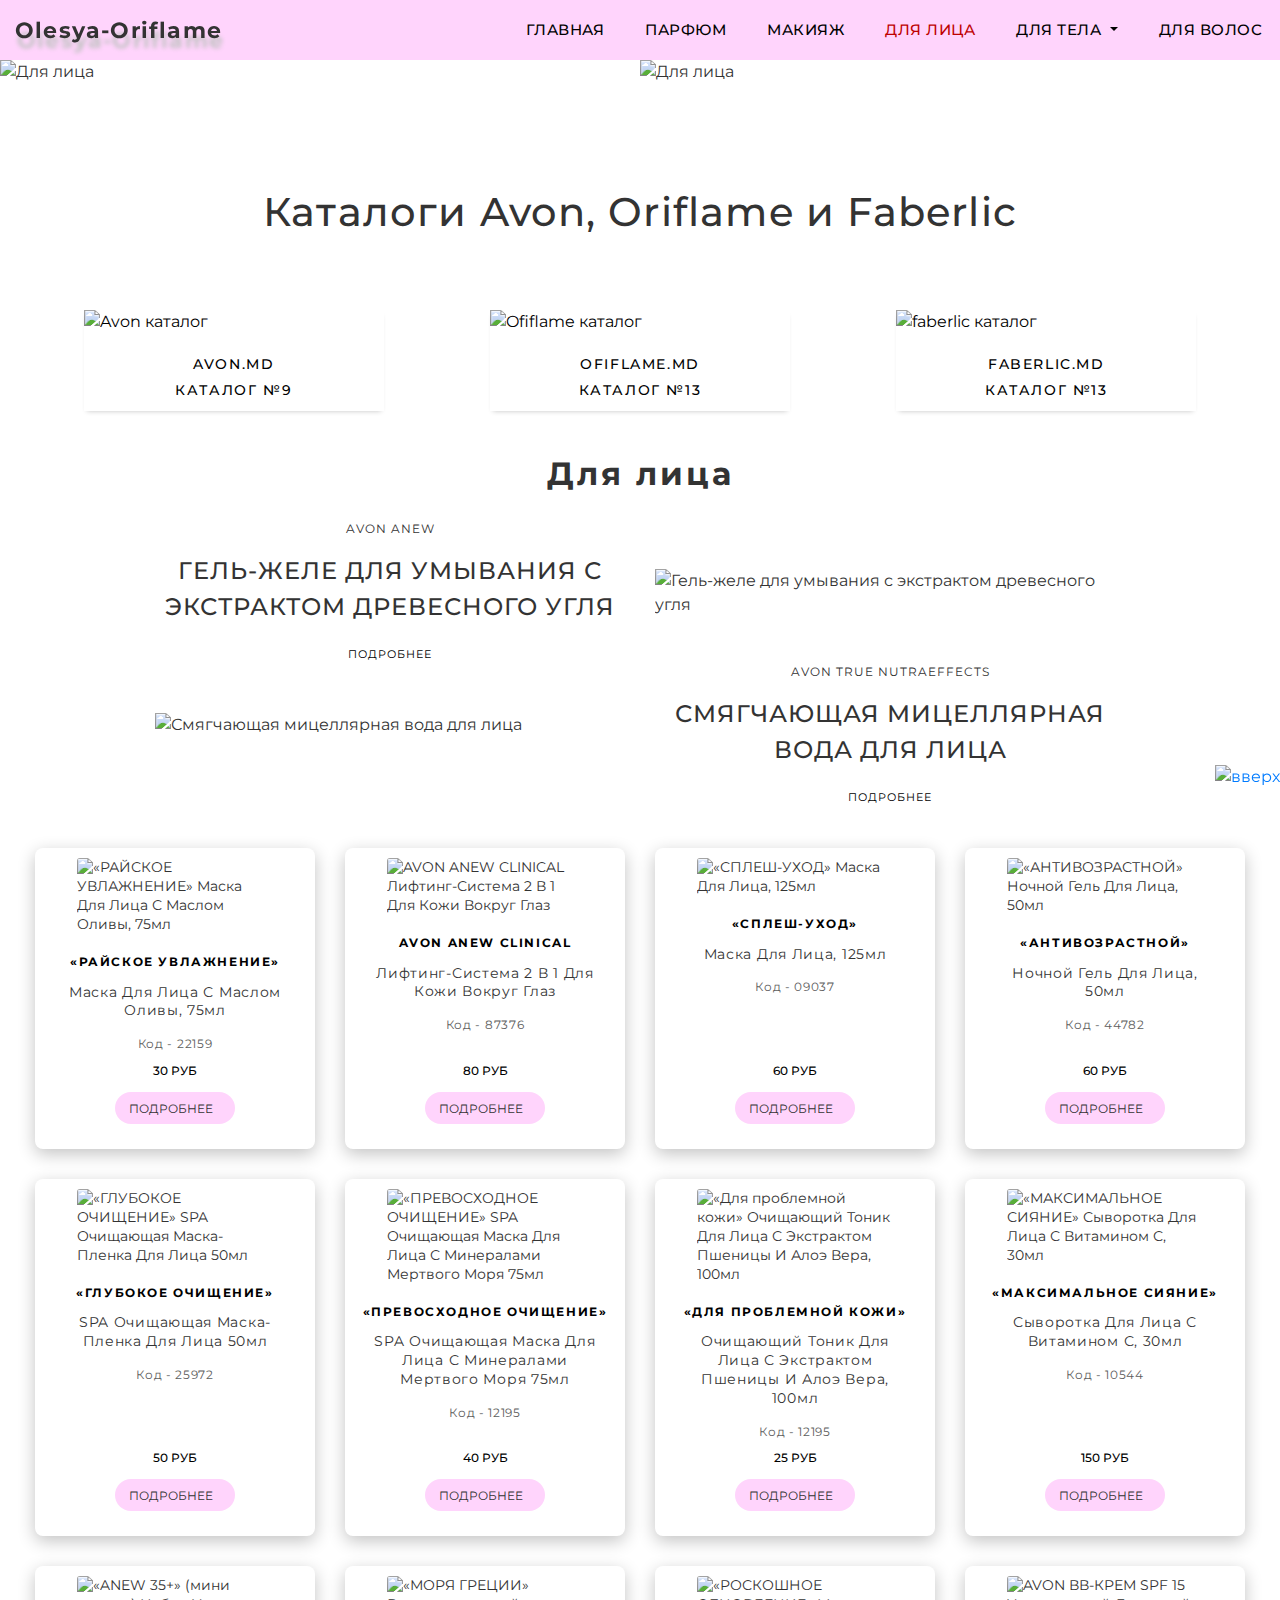
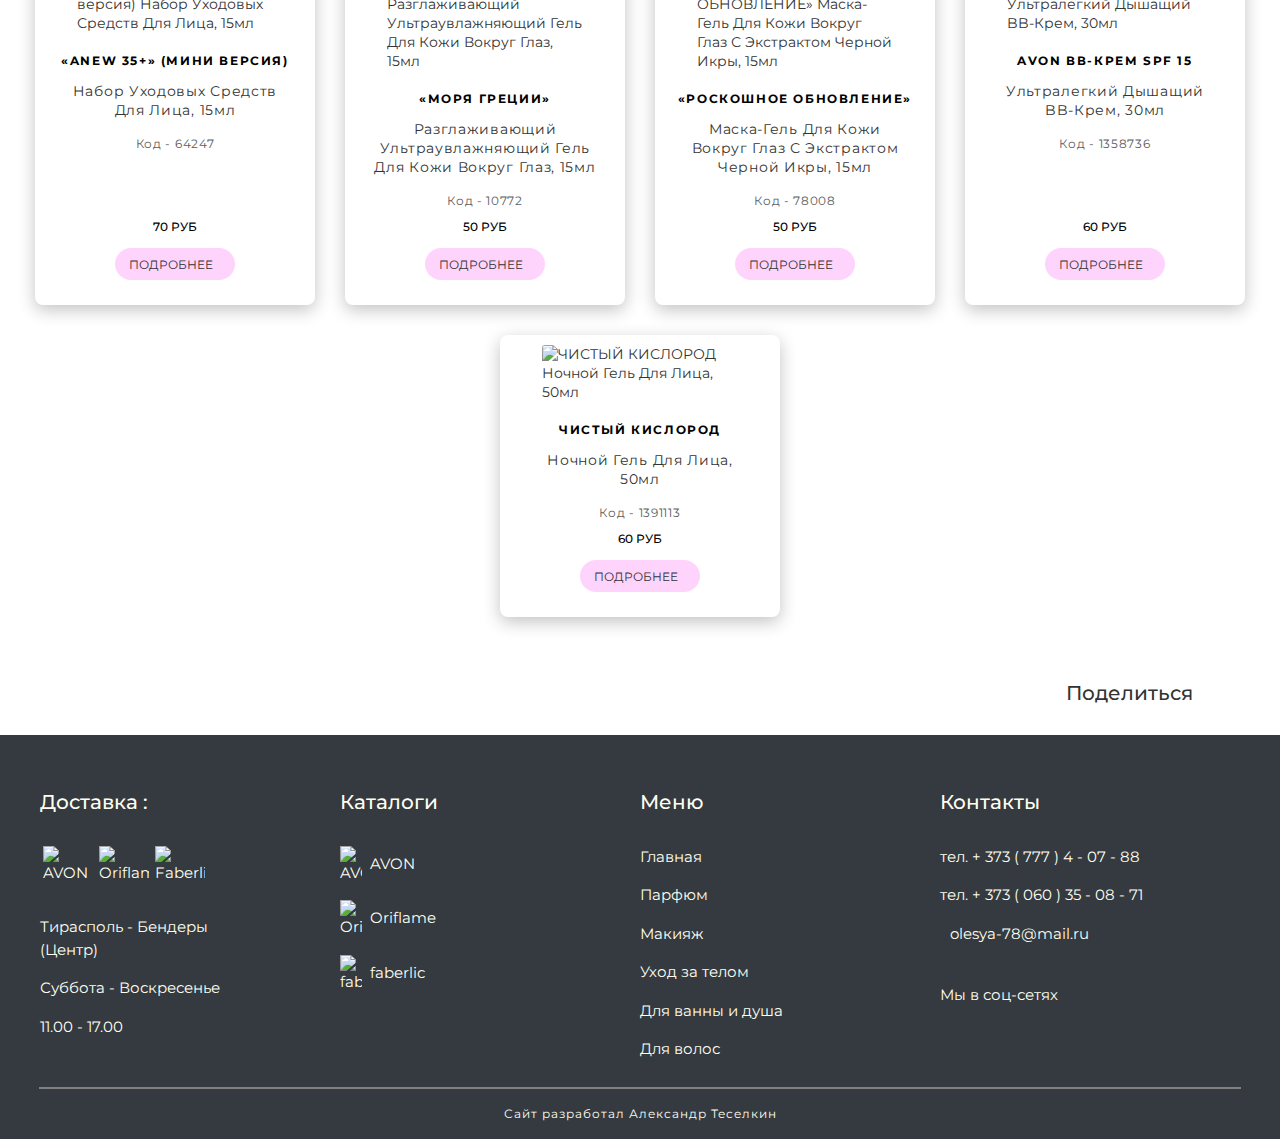
==== face.html @ 44f76546 "Add files via upload" ====
<!doctype html>
<html lang="ru">

<head>
   <!-- Required meta tags -->
   <meta charset="utf-8">
   <title>Уход за лицом от Oriflame и AVON</title>
   <meta name="viewport" content="width=device-width, initial-scale=1, shrink-to-fit=no">
   <meta name="description" content="Косметика для лица Oriflame, AVON, 100% оригинальная продукция, большой выбор и лучшие цены. Заказывайте прямо сейчас по телефону 777 4-07-88. Бесплатная Доставка по Тирасполю и Бендерам.">
   <meta name="keywords" content=".">
   <!-- open graf -->
   <meta property="og:site_name" content="www.olesya-oriflame.ru">
   <meta property="og:title" content="Уход за лицом от Oriflame и AVON">
   <meta property="og:description " content="Косметика для лица Oriflame, AVON, 100% оригинальная продукция, большой выбор и лучшие цены. Заказать по телефону 777 4-07-88. Бесплатная Доставка по Тирасполю и Бендерам.">
   <meta property="og:image" content="./img/face/image.webp">
   <meta name="robots" content="index, follow">
   <!-- open graf /-->
   <!-- Bootstrap CSS -->
   <link rel="stylesheet" href="https://stackpath.bootstrapcdn.com/bootstrap/4.3.1/css/bootstrap.min.css" integrity="sha384-ggOyR0iXCbMQv3Xipma34MD+dH/1fQ784/j6cY/iJTQUOhcWr7x9JvoRxT2MZw1T" crossorigin="anonymous">
   <!-- Bootstrap CSS / -->
   <!-- Шрифты -->
   <link rel="preconnect" href="https://fonts.googleapis.com">
   <link rel="preconnect" href="https://fonts.gstatic.com" crossorigin>
   <link href="https://fonts.googleapis.com/css2?family=Montserrat:wght@400;500;700&display=swap" rel="stylesheet">
   <!-- Шрифты /-->
   <script src="https://kit.fontawesome.com/609e45ea45.js" crossorigin="anonymous"></script>
   <!-- поделится -->
   <script src="https://yastatic.net/es5-shims/0.0.2/es5-shims.min.js"></script>
   <script src="https://yastatic.net/share2/share.js"></script>
   <!--  -->

   <link rel="shortcut icon" href="./img/logo/ico-4.svg">
   <link rel="stylesheet" href="./css/style.css">
</head>

<body>



   <header class="header">
      <div class="container">
         <div class="header__block">
            
            <div class="header__block-item">
               <div class="nav-logo">
                  <a href="./index.html">Olesya-Oriflame</a>
               </div>
            </div>

            <div class="header__block-item">
               <ul class="navbar-navss">
                  <li class="nav-item ">
                     <a href="index.html" class="nav-link">ГЛАВНАЯ</a>
                  </li>
                  <li class="nav-item">
                     <a href="perfume.html" class="nav-link">ПАРФЮМ</a>
                  </li>
                  <li class="nav-item">
                     <a href="makeup.html" class="nav-link">МАКИЯЖ</a>
                  </li>
                  <li class="nav-item">
                     <a href="face.html" class="nav-link nav-link-active">ДЛЯ ЛИЦА</a>
                  </li>
      
                  <li class="nav-item dropdown">
                     <a class="nav-link dropdown-toggle" href="#" id="navbarDropdownMenuLink" data-toggle="dropdown" aria-haspopup="true" aria-expanded="false">
                        ДЛЯ ТЕЛА
                     </a>
                     <div class="dropdown-menu" aria-labelledby="navbarDropdownMenuLink">
                       <a class="dropdown-item" href="fore_body.html">Уход за телом</a>
                       <a class="dropdown-item" href="wash.html">Для ванны и душа</a> 
                       <a class="dropdown-item" href="sundry.html">Разное</a>
                     </div>
                  </li>
      
                  <li class="nav-item">
                     <a href="per.html" class="nav-link">ДЛЯ ВОЛОС</a>
                  </li>

                  <li class="nav-item nav-item--tel">
                     <a href="tel:77740788" class="nav-link">тел. + 373 777 407 88</a>
                  </li>
      
               </ul>
            </div>

            <div class="burger-wrap">
               <div class="header__burger-text">меню</div>
               <span class="burger"></span>
            </div>
            
         </div>
      </div>
   </header>

   <div class="top-image-bg">
      <img class="img-face" src="./img/face/Imag-1.webp" alt="Для лица">
      <img class="img-facetoo" src="./img/face/image.webp" alt="Для лица">
   </div>

   <!-- ====================  КАТАЛОГИ  ==================== -->
   <h1 class="catalog-top" id="arrow_id">Каталоги <span> Avon, Oriflame и Faberlic </span></h1>
   <div class="container">
      <div class="catalogi-block">

         <div class=" catalogi-block__item">
            <a href="https://md.avon-brochure.com/c03_md_2022/campania/index.html#page/I" target="_blank" class="category" title="Смотреть каталог">
               <img src="./img/catalogi_images/avon-9.svg" class="img-fluid img-men" alt="Avon каталог">
               <h4 class="catalog__subtitle">Avon.md  <span>каталог №9 </span></h4>
            </a>
         </div>

         <div class="catalogi-block__item">
            <a href="https://md.oriflame.com/ru/products/digital-catalogue-current?PageNumber=1" target="_blank" class="category" title="Смотреть каталог">
               <img src="./img/catalogi_images/oriflame-13.webp" class="img-fluid img-men" alt="Ofiflame каталог">
               <h4 class="catalog__subtitle">Ofiflame.md <span>каталог №13</span> </h4>
            </a>
         </div>

         <div class="catalogi-block__item">
            <a href="https://faberlic.md/catalog" target="_blank" class="category" title="Смотреть каталог">
               <img src="./img/catalogi_images/faberlic-13.webp" class="img-fluid img-men" alt="faberlic каталог">
               <h4 class="catalog__subtitle">Faberlic.md <span>каталог №13</span> </h4>
            </a>
         </div>

      </div>
   </div>
   <!-- ====================  КАТАЛОГИ КОНЕЦ /==================== -->

   <!--========================-СТРЕЛОЧКА -=============================-->
   <div class="top-arrow">
      <a href="#arrow_id">
         <img src="./img/arrou-v.png" alt="вверх">
      </a>
   </div>
   <!--========================-СТРЕЛОЧКА КОНЕЦ-=============================-->

   <h2 class="centertt">Для лица</h2>

            <!--================== ФОН ПОСЛЕ КАТАЛОГОВ ================-->

            <div class="container container-1000">
               <div class="row">
                  <div class="col-12 col-md-6 mx-auto my-auto text-center">
                      <h4 class="subtitle">Avon ANEW</h4>
                      <h3 class="parfum-title">Гель-желе для умывания с экстрактом древесного угля</h3>
                      <a href="./face_gel_07467.html" class="parfum-link">Подробнее</a>
                  </div>
                  <div class="col-12 col-md-6 mx-auto my-5">
                    <img src="./img/face/07467.webp" class="img-fluid" alt="Гель-желе для умывания с экстрактом древесного угля">
                  </div>
               </div>

              <div class="row revers-sm">
                  <div class="col-12 col-md-6 mx-auto my-5">
                    <img src="./img/face/1314558.webp" class="img-fluid" alt="Смягчающая мицеллярная вода для лица">
                  </div>
                  <div class="col-12 col-md-6 mx-auto my-auto text-center">
                      <h4 class="subtitle">Avon True Nutraeffects</h4>
                      <h3 class="parfum-title">Смягчающая мицеллярная вода для лица</h3>
                      <a href="./face_voda_micelarnaya_1314558.html" class="parfum-link">Подробнее</a>
                  </div>
               </div>
   
            </div>

      <!--====================== КОНЕЦ ФОН ПОСЛЕ КАТАЛОГОВ / ===========================-->

   <div class="container">
      <div class="row">

         <div class="card-deck center">



         </div>
         <br> 
         <!-- КОНЕЦ КАРТОЧЕК  -->

      </div>
   </div>

      <!-- =========================== под заказ ============================= -->
   <!-- =========================== под заказ ============================= -->
   <!-- =========================== под заказ ============================= -->

   <!-- <h2 class="zakazat">Под заказ</h2>
   <div class="container container__zakazat">
      <div class="row">
         <div class="card-deck center">




         </div>
      </div>
   </div>  -->

      <!-- =========== поделиться ========== -->

      <div class="podelis">
         <h5>Поделиться</h5>
   
         <div class="ya-share2" data-services="vkontakte,facebook,odnoklassniki,viber,whatsapp,skype,telegram"></div>
      </div>


      <!-- ===================================== ЯНДЕКС МЕТРИКА ========================================== -->

         <!-- Yandex.Metrika counter -->
         <script >
            (function(m,e,t,r,i,k,a){m[i]=m[i]||function(){(m[i].a=m[i].a||[]).push(arguments)};
            m[i].l=1*new Date();k=e.createElement(t),a=e.getElementsByTagName(t)[0],k.async=1,k.src=r,a.parentNode.insertBefore(k,a)})
            (window, document, "script", "https://mc.yandex.ru/metrika/tag.js", "ym");
      
            ym(65921050, "init", {
               clickmap:true,
               trackLinks:true,
               accurateTrackBounce:true,
               webvisor:true
            });
         </script>
         <noscript><div><img src="https://mc.yandex.ru/watch/65921050" style="position:absolute; left:-9999px;" alt="" /></div></noscript>
         <!-- /Yandex.Metrika counter -->

<!-- ================================================================== footer ================================================= -->

<div class="container-fluid bg-dark text-center footer">
   <div class="row footer-rows">

      <div class="col-sm footer-box">
         <h5>Доставка :</h5>
         <div class="footer-img" >
            <img src="./img/img_fon/avon_s.png" alt="AVON">
            <img src="./img/img_fon/orillame_footer_2.png" alt="Oriflame">
            <img src="./img/img_fon/Faberlic.png" alt="Faberlic">
         </div>
         <p> Тирасполь - Бендеры <br>(Центр)</p>
         <p>Суббота - Воскресенье</p>
         <p> 11.00 - 17.00</p>
      </div>

      <div class="col-sm footer-box">
         <h5>Каталоги</h5>
         <p><a href="https://md.avon-brochure.com/c03_md_2022/campania/index.html#page/I" target="_blank" title="Смотреть каталог"><img src="./img/img_fon/avon_s.png" alt="AVON">AVON</a></p>
         <p><a href="https://md.oriflame.com/ru/products/digital-catalogue-current?PageNumber=1" target="_blank" title="Смотреть каталог"><img src="./img/img_fon/orillame_footer_2.png" alt="Oriflame">Oriflame</a></p>
         <p><a href="https://faberlic.md/catalog" target="_blank" title="Смотреть каталог"><img src="./img/img_fon/Faberlic.png" alt="faberlic">faberlic</a></p>
      </div>

      <div class="col-sm footer-box">
         <h5>Меню</h5>
            <p class="footer-item">
               <a href="index.html" class="footer-link">Главная</a>
            </p>
            <p class="footer-item">
               <a href="perfume.html" class="footer-link">Парфюм</a>
            </p>
            <p class="footer-item">
               <a href="makeup.html" class="footer-link">Макияж</a>
            </p>
            <p class="footer-item">
               <a href="fore_body.html" class="footer-link">Уход за телом</a>
            </p>
            <p class="footer-item">
               <a href="wash.html" class="footer-link">Для ванны и душа</a>
            </p>
            <p class="footer-item">
               <a href="per.html" class="footer-link">Для волос</a>
            </p>
      </div>

      <div class="col-sm footer-box">
         <h5>Контакты</h5>
         <p><a href="tel:77740788">тел. + 373 ( 777 ) 4 - 07 - 88</a></p>
         <p><a href="tel:60350871">тел. + 373 ( 060 ) 35 - 08 - 71</a></p>
         <p><a href="https://mailto:olesya-78@mail.ru" target="_blank"><i class="far fa-envelope"></i>olesya-78@mail.ru</a></p>
         <br>
         <p>Мы в соц-сетях</p>
         <p class="footer-mesedger">
            <a href="https://www.facebook.com/profile.php?id=100002315192126" target="_blank"><i class="fab fa-facebook-f"></i></a>
            <a href="https://vk.com/olesea78" target="_blank"><i class="fab fa-vk"></i></a>
            <a href="https://ok.ru/profile/555626349312" target="_blank"><i class="fab fa-odnoklassniki"></i></a>
            <a href="https://wa.me/37377740788" target="_blank"><i class="fab fa-whatsapp"></i></a>
            <a href="https://t.me/Lesea_Tes" target="_blank"><i class="far fa-paper-plane"></i></a>
            <a href="https://invite.viber.com/?g=HJZzS6kfnUvBiNVYjUcc9ewB5h3q_Fv4" target="_blank"><i class="fab fa-viber"></i></a>
            <a href="https://www.instagram.com/lesea_lesea_2000" target="_blank"><i class="fab fa-instagram"></i></a>
         </p>
      </div>

   </div>
   <hr>
       <div class="col-11 col-md-6 mx-auto py-3 text-center">
          <p class="footer-text">Сайт разработал <a href="https://vk.com/id164290954" target="_blank" class="vk-link">Александр Теселкин</a></p>
       </div>
</div>

<!-- ========================================================= конец футера ==================================================================== -->



    <!-- Optional JavaScript -->
    <!-- jQuery first, then Popper.js, then Bootstrap JS -->
    <script src="https://code.jquery.com/jquery-3.3.1.slim.min.js" integrity="sha384-q8i/X+965DzO0rT7abK41JStQIAqVgRVzpbzo5smXKp4YfRvH+8abtTE1Pi6jizo" crossorigin="anonymous"></script>
    <script src="https://cdnjs.cloudflare.com/ajax/libs/popper.js/1.14.7/umd/popper.min.js" integrity="sha384-UO2eT0CpHqdSJQ6hJty5KVphtPhzWj9WO1clHTMGa3JDZwrnQq4sF86dIHNDz0W1" crossorigin="anonymous"></script>
    <script src="https://stackpath.bootstrapcdn.com/bootstrap/4.3.1/js/bootstrap.min.js" integrity="sha384-JjSmVgyd0p3pXB1rRibZUAYoIIy6OrQ6VrjIEaFf/nJGzIxFDsf4x0xIM+B07jRM" crossorigin="anonymous"></script>
    <script src="./js/script.js" type="module"></script>
    <script src="./js/control/FaceController.js" type="module"></script>
   
   </body>
</html>
---- css/style.css ----
*,
*:before,
*:after {
  padding: 0;
  margin: 0;
  border: 0;
  box-sizing: border-box;
}
html,
body {
  max-width: 100%;
  font-family: 'Montaga', serif;
  font-family: 'Montserrat', sans-serif;
  color: #333;
}
.container {
  max-width: 1600px;
  margin: 0 auto;
}
.container-1000 {
  max-width: 1000px !important;
  margin: 0 auto;
}
.row {
  justify-content: center;
}

img {
  max-width: 100%;
  display: block;
}
/* Ñ„Ð¾Ð½ Ð¿Ð»Ð°Ð½Ð¸Ñ€ÑƒÐµÐ¼Ñ‹Ð¹ background: #ffc6fbc9; */

.fa-book-open {
  margin: 12px 10px 0 0;
  color: rgb(26, 185, 39);
}

.fa-phone-alt {
  margin-right: 8px;
}

.catalog_top a {
  margin-left: 20px;
  border-radius: 5px;
  padding: 5px;
  background: #a190a1;
}

.row_tel {
  display: flex;
  justify-content: space-between;
  align-items: center;
}

.row_tel a {
  text-decoration: none;
  color: rgb(43, 40, 40);
  border-radius: 5px;
}

.row_tel a:hover {
  /* background: #343A40; */
  text-decoration: underline;
}

.catalog_top::after {
  content: '\2193';
  /* content: "\2728"; */
  /* color: #e965e7; */
  margin-left: 5px;
  font-size: 19px;
}

.tel_top {
  padding: 5px 0px 0 0;
}

.tel_top a:hover {
  border-radius: 5px;
  color: rgb(5, 143, 12);
}
/* ========================================== */
/* ============== Ð½Ð°Ð²Ð¸Ð³Ð°Ñ†Ð¸Ñ Ð½Ð¾Ð²Ð°Ñ =================== */
.header {
  display: flex;
  align-items: center;
  background: #ffd4fc;
  min-height: 60px;
  position: fixed;
  width: 100%;
  top: 0;
  left: 0;
  z-index: 20;
  /* border-bottom: 2px solid #ededed; */
}
.header__block {
  display: flex;
  justify-content: space-between;
  align-items: center;
  flex-wrap: wrap;
}
.nav-logo a {
  text-decoration: none;
  color: #333333;
  font-size: 22px;
  font-weight: 700;
  letter-spacing: 1.2px;
  filter: drop-shadow(2px 10px 2px #c3c3c3);
}
.navbar-navss {
  display: flex;
  align-items: center;
  flex-direction: row;
  gap: 35px;
  flex-wrap: wrap;
  margin: 0;
  list-style-type: none;
  transition: all 0.8s ease;
  -webkit-transition: all 0.8s ease;
  -moz-transition: all 0.8s ease;
  -ms-transition: all 0.8s ease;
  -o-transition: all 0.8s ease;
}

.navbar-navss a {
  color: #333333;
  font-size: 15px;
  font-weight: 500;
  padding: 3px;
  letter-spacing: 0.5px;
  border-bottom: 2px solid transparent;
  margin-top: 3px;
  transition: all 0.2s ease;
  -webkit-transition: all 0.2s ease;
  -moz-transition: all 0.2s ease;
  -ms-transition: all 0.2s ease;
  -o-transition: all 0.2s ease;
}
.nav-link {
  color: #000 !important;
  font-weight: 500 !important;
}
.nav-link-active {
  color: #be0000 !important;
}

.dropdown-menu .nav-link-active {
  background: #ffeffc;
}
.navbar-navss a:hover {
  color: #000;
  /* border-bottom: 2px solid #7a7a7a; */
  border-bottom: 2px solid #be0000;
  color: #be0000 !important;
  transition: 0.4s;
}
.dropdown-menu {
  background: #ffd4fc;
  padding: 5px 0 0;
}
.dropdown-item {
  margin: 0 !important;
  font-size: 15px;
  line-height: 140%;
  padding: 5px 10px !important;
  color: #333333;
  font-weight: 500;
  letter-spacing: 0.7px;
  border-bottom: 2px solid transparent;
  transition: all 0.2s ease;
  -webkit-transition: all 0.2s ease;
  -moz-transition: all 0.2s ease;
  -ms-transition: all 0.2s ease;
  -o-transition: all 0.2s ease;
}
.dropdown-item:hover {
  background: #ffebfec9;
}
.dropdown-item:hover {
  background: #ffebfec9;
}
.nav-item--tel {
  display: none;
}
/* ============== Ð½Ð°Ð²Ð¸Ð³Ð°Ñ†Ð¸Ñ Ð½Ð¾Ð²Ð°Ñ /=================== */
/* =============== Ð‘ÑƒÑ€Ð³ÐµÑ€ ============== */
.burger-wrap {
  display: flex;
  align-items: center;
  border: 1px solid #ffb4f0;
  padding: 5px 8px;
  background: linear-gradient(
    0deg,
    rgb(255 176 238) 0%,
    rgba(255, 255, 255, 0) 100%
  );
  /*background: #FFB9F1;
    */
  border-radius: 6px;
  -webkit-border-radius: 6px;
  -moz-border-radius: 6px;
  -ms-border-radius: 6px;
  -o-border-radius: 6px;
}
.header__burger-text {
  font-size: 12px;
  margin-right: 5px;
  text-transform: uppercase;
  font-weight: 700;
  color: #333;
}
.burger-wrap span {
  display: block;
  width: 18px;
  height: 2px;
  background: #333;
  position: relative;
}
.burger-wrap span::before {
  display: block;
  width: 18px;
  height: 2px;
  background: #333;
  position: absolute;
  content: '';
  top: 5px;
  transition: all 0.5s ease;
}

.burger-wrap span::after {
  display: block;
  width: 18px;
  height: 2px;
  background: #333;
  position: absolute;
  content: '';
  bottom: 5px;
  transition: all 0.5s ease;
}
/* ======== active ======== */
.burger-active span {
  width: 18px;
  height: 2px;
  background: transparent;
}
.burger-active span:before {
  position: absolute;
  content: '';
  top: 0px;
  width: 18px;
  height: 2px;
  background: #333;
  transform: rotate(225deg);
  -webkit-transform: rotate(225deg);
  -moz-transform: rotate(225deg);
  -ms-transform: rotate(225deg);
  -o-transform: rotate(225deg);
}
.burger-active span::after {
  position: absolute;
  content: '';
  bottom: 0px;
  width: 18px;
  height: 2px;
  background: #333;
  transform: rotate(-45deg);
  -webkit-transform: rotate(-45deg);
  -moz-transform: rotate(-45deg);
  -ms-transform: rotate(-45deg);
  -o-transform: rotate(-45deg);
}
.burger-wrap {
  display: none;
}
/* =============== Ð‘ÑƒÑ€Ð³ÐµÑ€ / ============== */

.hed-menu {
  background: #daf7ef;
  position: fixed;
  top: 40px;
  width: 100%;
  min-height: 50px;
  z-index: 2;
}
/* ========================================== */

.navbar-toggler {
  /* background-color: #C7E3DB; */
  border: none;
}
.fa .fa-bars {
  color: #000;
  background-color: #9387e4;
  width: 30px;
}

/* ================================== */

.navbar-light .navbar-toggler {
  outline: none;
}

/* ================ ÐºÐ°Ñ€ÑƒÑÐµÐ»ÑŒ ================ */
.carousel {
  margin-top: 60px;
}

.carousel-caption {
  font-weight: 700;
  margin-bottom: 10%;
}

/* .carousel-caption p {
    padding-right: 10%;
 } */

.carousel-caption h2 {
  color: #fff;
}

.carousel-item {
  font-weight: 700;
}

/* =============== ÐºÐ¾Ð½ÐµÑ† ÐºÐ°Ñ€ÑƒÑÐµÐ»Ð¸ ================= */
.centertt {
  text-align: center;
  font-weight: 700;
  padding: 20px 15px;
  letter-spacing: 3px;
}

.centertt-sale {
  margin-top: 0;
  margin-bottom: 0;
  margin-left: auto;
  margin-right: auto;
  text-align: center;
  font-weight: 700;
  padding: 0 0 20px;
  letter-spacing: 15px;
  color: #ff0404;
  font-size: 40px;
}

/* =========== ÐšÐÐžÐŸÐšÐ˜ ============== */
.bl-knopok {
  display: flex;
  justify-content: center;
  flex-wrap: wrap;
  gap: 20px;
  margin: 50px auto 15px;
}

.bl-knopok a {
  font-size: 16px;
  font-weight: 500;
  color: #000;
  background: #ffd4fc;
  padding: 8px 15px;
  border: 0;
  border-radius: 20px;
  text-decoration: none;
  transition: 1.2s;
  min-width: 150px;
  text-align: center;
  -webkit-border-radius: 20px;
  -moz-border-radius: 20px;
  -ms-border-radius: 20px;
  -o-border-radius: 20px;
}

.bl-knopok a:hover {
  color: rgb(69, 69, 69);
  background: #f4bfff;
  transition: 1.2s;
}

/* ========= Ð¡Ð¢Ð Ð•Ð›ÐžÐ§ÐšÐ Ð’ Ð’Ð•Ð Ð¥ ========== */
/* ========= Ð¡Ð¢Ð Ð•Ð›ÐžÐ§ÐšÐ Ð’ Ð’Ð•Ð Ð¥ ========== */
/* ========= Ð¡Ð¢Ð Ð•Ð›ÐžÐ§ÐšÐ Ð’ Ð’Ð•Ð Ð¥ ========== */
.top-arrow {
  display: inline-block;
  position: sticky;
  top: 85%;
  left: 95%;
  z-index: 5;
}
/* =================================== */
.textoriav {
  margin-top: 25px;
  margin-bottom: 10px;
}
.textoriav h3 {
  margin: 0 0 25px;
}
.textoriav h4 {
  margin: 35px 0 25px;
}

/* ================== Ð¿Ð°Ñ€Ñ„ÑŽÐ¼ ==================== */

.top-image-bg {
  display: flex;
  justify-content: center;
  margin: 0 auto;
  max-width: 100%;
  margin-top: 60px;
}

.img-perfume {
  display: flex;
  max-width: 50%;
}

.img-perfumenone {
  display: flex;
  max-width: 50%;
}

/* ================ makeup =================== */
.img-makeup {
  display: flex;
  margin: 0 auto;
  width: 100%;
}

/* ================= face ================= */
.img-face {
  width: 50%;
  margin: 0;
}

.img-facetoo {
  width: 50%;
  margin: 0;
}
/* ============= for_body ============== */
.img-for-bodym {
  display: flex;
  width: 50%;
}

.img-for-bodymsss {
  display: flex;
  width: 50%;
}
/* =========== for_body / ========== */

/* ============ wash ============ */
.img-wash-bg {
  display: flex;
  max-width: 100%;
}

/* =========== wash / ========== */

/* ============== per ================ */

.img-peru {
  display: flex;
  width: 100%;
}

/*  =================== ÐšÐÐ¢ÐÐ›ÐžÐ“Ð˜ ===================== */
/*  =================== ÐšÐÐ¢ÐÐ›ÐžÐ“Ð˜ ===================== */
/*  =================== ÐšÐÐ¢ÐÐ›ÐžÐ“Ð˜ ===================== */
.catalog-top {
  text-align: center;
  margin: 100px auto 70px;
  padding: 0 15px;
  font-size: 40px;
  line-height: 140%;
  font-weight: 500;
  letter-spacing: 1.2px;
}

.catalogi-block {
  display: flex;
  gap: 50px 3%;
  justify-content: space-evenly;
  flex-wrap: wrap;
}
.catalogi-block__item {
  /* border: 1px solid #01E675; */
  width: 300px;
  box-shadow: 0px 3px 5px -3px #c3c3c3;
  overflow: hidden;
}
.catalogi-block__item a {
  display: flex;
  flex-direction: column;
  justify-content: space-between;
  height: 100%;
  transition: all 0.3s ease;
  -webkit-transition: all 0.3s ease;
  -moz-transition: all 0.3s ease;
  -ms-transition: all 0.3s ease;
  -o-transition: all 0.3s ease;
}
.catalogi-block__item img {
  transition: all 0.8s ease;
  -webkit-transition: all 0.8s ease;
  -moz-transition: all 0.8s ease;
  -ms-transition: all 0.8s ease;
  -o-transition: all 0.8s ease;
}
.catalogi-block__item a:hover {
  /* text-decoration: underline; */
  background-image: url('../img/67f58a89-c221-437a-9fd3-f89619e2a720.svg');
  background-size: 10px;
  color: #e965e7;
}
.catalogi-block__item a:hover img {
  transform: scale(1.05);
  -webkit-transform: scale(1.05);
  -moz-transform: scale(1.05);
  -ms-transform: scale(1.05);
  -o-transform: scale(1.05);
}
.catalog__subtitle {
  display: flex;
  flex-direction: column;
  font-size: 14px;
  line-height: 150%;
  letter-spacing: 0.1rem;
  text-transform: uppercase;
  font-weight: 500;
  margin: 20px auto 10px;
  align-items: center;
}
.catalog__subtitle span {
  /* font-size: 16px; */
  margin-top: 5px;
}
.category {
  color: black;
  text-decoration: none;
}

.category:hover {
  color: black;
  text-decoration: none;
}

.category-title {
  font-size: 1rem;
  line-height: 145%;
  letter-spacing: 0.1rem;
  text-transform: uppercase;
  font-weight: 400;
  margin: 10px auto;
}
.category-title span {
  display: block;
}
/* ============ ÐšÐžÐÐ•Ð¦ Ð’Ð•Ð Ð¥ÐÐ˜Ð¥ Ð§ÐÐ¡Ð¢Ð•Ð™ ÐšÐÐ Ð¢ÐžÐ§Ð•Ðš ÐžÐ¢ ÐšÐÐ¢ÐÐ›ÐžÐ“Ð˜ ================ */

/* Big parfum */

.subtitle,
.parfum-title,
.parfum-link,
.title-for-cards {
  text-transform: uppercase;
  letter-spacing: 0.0625rem;
}

.subtitle {
  font-size: 0.75rem;
  font-weight: 400;
  margin-bottom: 1rem;
}

.parfum-title {
  font-size: 1.5rem;
  line-height: 150%;
  font-weight: 500;
  margin-bottom: 1rem;
}

a.parfum-link {
  font-size: 0.7rem;
  text-decoration: none;
  color: black;
}

a.parfum-link:hover {
  text-decoration: underline;
}
/* ======  Ð—ÐÐ“ÐžÐ›ÐžÐ’ÐžÐš Ð”Ð›Ð¯ ÐÐ•Ð• Ð˜ Ð”Ð›Ð¯ ÐÐ•Ð“Ðž ========= */

.parfum-oni {
  display: block;
  text-align: center;
  width: 100%;
  text-transform: uppercase;
  font-size: 22px;
  margin: 40px auto 30px;
  letter-spacing: 1.3px;
  word-spacing: 1.4px;
  padding: 20px 5px 0;
}
/* ================== ÐºÐ°Ñ€Ñ‚Ð¾Ñ‡ÐºÐ¸ =================== */
.card-deck {
  display: flex;
  gap: 30px;
  justify-content: center;
  flex-wrap: wrap;
  flex-direction: row;
  font-size: 14px;
  line-height: 19px;
  margin: 40px 15px;
  text-decoration: none;
}
.card-deck a {
  display: inline-flex;
  text-decoration: none;
  color: #333;
}

.card {
  border: none;
  /* margin: 40px auto; */
  margin: 0 !important;
  padding-bottom: 20px;
  min-width: 280px;
  max-width: 280px;
  /*box-shadow: 2px 13px 40px #c3c3c3;*/
  box-shadow: 0px 5px 17px #c3c3c3;
  overflow: hidden;
  position: relative;
  transition: all 0.8s ease;
  -webkit-transition: all 0.8s ease;
  -moz-transition: all 0.8s ease;
  -ms-transition: all 0.8s ease;
  -o-transition: all 0.8s ease;
  border-radius: 8px;
  -webkit-border-radius: 8px;
  -moz-border-radius: 8px;
  -ms-border-radius: 8px;
  -o-border-radius: 8px;
}
.card--smooth {
  position: relative;
}
.card--smooth::before {
  position: absolute;
  content: 'Под заказ';
  font-size: 16px;
  font-weight: 500;
  color: #c40000;
  padding: 5px 8px;
  background: rgba(167, 167, 167, 0.25);
  width: 100%;
  height: 100%;
  z-index: 10;
  pointer-events: none;
}
.card:hover {
  box-shadow: 2px 13px 40px #c3c3c3;
}
.card:hover img {
  transform: scale(1.1);
  transition: 0.9s;
  z-index: 2;
}
.card img {
  width: 70%;
  margin: 10px auto 0;
  transition: all 0.9s ease;
  -webkit-transition: all 0.9s ease;
  -moz-transition: all 0.9s ease;
  -ms-transition: all 0.9s ease;
  -o-transition: all 0.9s ease;
}
.card-body {
  text-align: center;
  padding: 20px 10px 0;
  margin: 0;
}
.card-title {
  text-transform: uppercase;
  font-weight: 700;
  font-size: 12px;
  line-height: 140%;
  letter-spacing: 1.6px;
  color: #000;
}
.card-footer {
  background-color: transparent;
}

.card-body p {
  padding: 0 7%;
  margin: 0 0 16px 0;
  line-height: 135%;
  font-size: 14px;
  font-weight: 400;
  letter-spacing: 0.7px;
  text-transform: capitalize;
}

.card-body p:last-child {
  margin-bottom: 8px;
  font-size: 12px;
  font-weight: 400;
  opacity: 0.8;
}

.card-footer {
  text-align: center;
  /* background: #fff; */
  border: none;
  padding-top: 0;
  padding-bottom: 12px;
}
.text-muted {
  color: #000000 !important;
  font-size: 12px;
  font-weight: 500;
  text-transform: uppercase;
}
/* Ð²Ð¾Ð·Ð¼Ð¾Ð¶Ð½Ð¾ ÑƒÐ±ÐµÑ€ÐµÑ‚ÑÑ  */
small {
  font-size: 12px;
  font-weight: 500;
  text-transform: uppercase;
}
.podrobney {
  text-align: center;
  padding: 0px 12px;
}
.podrobney-link {
  display: inline-flex;
  padding: 7px 15px 6px;
  background: #ffd4fc;
  margin-bottom: 5px;
  /*border: 1px solid grey;*/
  font-size: 12px;
  font-weight: 400;
  text-transform: uppercase;
  border-radius: 40px;
  -webkit-border-radius: 40px;
  -moz-border-radius: 40px;
  -ms-border-radius: 40px;
  -o-border-radius: 40px;
  transition: all 0.5s ease;
  -webkit-transition: all 0.5s ease;
  -moz-transition: all 0.5s ease;
  -ms-transition: all 0.5s ease;
  -o-transition: all 0.5s ease;
}
.podrobney-link:hover {
  color: #000;
  background: #f4bfff;
}

.btn {
  padding: 6px 12px;
  border-bottom: 1px solid grey;
  border-radius: 0;
  font-size: 12px;
  font-weight: 400;
  text-transform: uppercase;
}

/*  ==================  ÐšÐ°Ñ€Ñ‚Ð¾Ñ‡ÐºÐ¸ ÑÐºÐ¸Ð´ÐºÐ¸  ============= */

.card-deck-sale {
  margin-bottom: 100px;
}
.card-sale {
  box-shadow: 2px 13px 40px #c3c3c3;
}

.sale {
  background-color: #e965e7;
  background-color: #ff0404;
  /* color: rgba(252, 249, 64, 0.986); */
  color: #fffd76;
  font-size: 18px;
  letter-spacing: 3px;
  position: absolute;
  top: 30px;
  left: -30px;
  min-width: 130px;
  padding-left: 45px;
  z-index: 10;
  transform: rotate(-45deg);
}

.text-sale {
  text-decoration: line-through #f00202;
}

small.sale-price {
  font-size: 15px;
  color: #f00202 !important;
  margin-bottom: 40px;
}
/* ====================== Ð¡ÐºÐ¸Ð´ÐºÐ¸ ÐºÐ¾Ð½ÐµÑ† =================== */

/* =================== ÐÐžÐ’Ð«Ð• ÐŸÐžÐ¡Ð¢Ð£ÐŸÐ›Ð•ÐÐ˜ÐÐ¯ ================ */
.new-produkt {
  padding: 40px 0 80px;
  background: #ffe4fc;
  margin-bottom: 30px;
}
/* =================== ÐÐžÐ’Ð«Ð• ÐŸÐžÐ¡Ð¢Ð£ÐŸÐ›Ð•ÐÐ˜ÐÐ¯ /================ */

/* ========== ÐžÐ¿Ð¸ÑÐ°Ð½Ð¸Ðµ ÐºÐ°Ñ€Ñ‚Ð¾Ñ‡ÐºÐ¸ Ð²ÑÐ¿Ð»Ñ‹Ð²Ð°ÑŽÑ‰ÐµÐµ ======== */
.card-3d {
  position: relative;
  transition: all 0.8s ease;
  -webkit-transition: all 0.8s ease;
  -moz-transition: all 0.8s ease;
  -ms-transition: all 0.8s ease;
  -o-transition: all 0.8s ease;
}
.card-3d-text {
  position: absolute;
  top: 0;
  left: -100%;
  width: 100%;
  height: 100%;
  padding: 15px;
  overflow: hidden;
  overflow-y: auto;
  transition: 0.9s;
  z-index: 10;
}
.card-3d-grup {
  width: 25px;
  height: 25px;
  /* border: #01E675 1px solid; */
  position: absolute;
  top: 3px;
  right: 3px;
  cursor: pointer;
}
/* .card-3d-close {
    position: absolute;
    top: 0;
    right: 0;
    width: 25px;
    height: 25px;
    border: #01E675 1px solid;
 } */
.card-3d-close::before {
  content: '';
  position: absolute;
  width: 16px;
  height: 2px;
  top: 10px;
  right: 4px;
  background: #000;
  transform: rotate(45deg);
  -webkit-transform: rotate(45deg);
  -moz-transform: rotate(45deg);
  -ms-transform: rotate(45deg);
  -o-transform: rotate(45deg);
}
.card-3d-close::after {
  content: '';
  position: absolute;
  width: 16px;
  height: 2px;
  top: 10px;
  right: 4px;
  background: #000;
  transform: rotate(-45deg);
  -webkit-transform: rotate(-45deg);
  -moz-transform: rotate(-45deg);
  -ms-transform: rotate(-45deg);
  -o-transform: rotate(-45deg);
}
.card-3d-text h5 {
  text-align: center;
  margin: 16px 0 16px;
  font-size: 15px;
}
.card-3d-text p {
  font-size: 13px;
  margin-bottom: 13px;
}
.card-3d-text-pp a {
  color: #0056b3;
}
.card-3d-text-pp a:hover {
  text-decoration: underline;
}
.card-3d-text::-webkit-scrollbar {
  width: 5px;
}

.card-3d-text::-webkit-scrollbar-track {
  background: #ffc9ff;
}
::-webkit-scrollbar-thumb {
  background: #01e675;
  background: #fd3dfd;
}
.card-3d:hover {
  /* box-shadow: 0px 5px 15px 2px rgba(0, 0, 0, 0.15); */
  box-shadow: 2px 13px 40px #c3c3c3;
}

.card-active {
  left: 0%;
  background: #fff;
  box-shadow: 2px 13px 40px #c3c3c3;
  border: #c3c3c3 1px solid;
  border-radius: 10px;
}
.btn-card-3d {
  display: inline-flex;
  justify-content: center;
  align-items: center;
  margin: 0 auto;
  min-width: 120px;
  padding: 7px 12px 6px;
  color: #333;
  background: #ffd4fc;
  margin-bottom: 5px;
  font-size: 12px;
  font-weight: 400;
  text-transform: uppercase;
  border-radius: 40px;
  -webkit-border-radius: 40px;
  -moz-border-radius: 40px;
  -ms-border-radius: 40px;
  -o-border-radius: 40px;
  transition: all 0.5s ease;
  -webkit-transition: all 0.5s ease;
  -moz-transition: all 0.5s ease;
  -ms-transition: all 0.5s ease;
  -o-transition: all 0.5s ease;
}
.btn-card-3d:hover {
  color: #000;
  background: #f4bfff;
}
/* ====== ÑÑÑ‹Ð»ÐºÐ° Ð² ÐºÐ°Ñ€Ñ‚Ð¾Ñ‡ÐºÐµ ===== */
.btn-opis-k {
  color: #0056b3 !important;
  font-weight: 500;
  transition: all 0.3s;
  -webkit-transition: all 0.3s;
  -moz-transition: all 0.3s;
  -ms-transition: all 0.3s;
  -o-transition: all 0.3s;
}
.btn-opis-k:hover {
  color: #b30000 !important;
}
/* ====== ÑÑÑ‹Ð»ÐºÐ° Ð² ÐºÐ°Ñ€Ñ‚Ð¾Ñ‡ÐºÐµ /===== */

.fa-arrow-circle-right {
  margin-left: 9px;
  margin-top: 1px;
}
/* ========== ÐžÐ¿Ð¸ÑÐ°Ð½Ð¸Ðµ ÐºÐ°Ñ€Ñ‚Ð¾Ñ‡ÐºÐ¸ Ð²ÑÐ¿Ð»Ñ‹Ð²Ð°ÑŽÑ‰ÐµÐµ / ======== */

/* ========== ÐœÑ‹ Ñ€ÐµÐºÐ¾Ð¼ÐµÐ´ÑƒÐµÐ¼ ======== */
.recomend {
  margin: 50px auto 0;
}

/* ================== Ð ÐÐ¡ÐŸÐ ÐžÐ”ÐÐ–Ð Ð’ ÐšÐžÐÐ¦Ð• ÐšÐÐ Ð¢ÐžÐ§Ð•Ðš =============== */

.polosa {
  margin: 70px auto 30px;
  text-align: center;
}
.polosa hr {
  display: block;
  border: solid 1px #212529;
  margin: 22px auto;
}
/* ================== Ð ÐÐ¡ÐŸÐ ÐžÐ”ÐÐ–Ð Ð’ ÐšÐžÐÐ¦Ð• ÐšÐÐ Ð¢ÐžÐ§Ð•Ðš =============== */
/* ======================== ÐºÐ¾Ð½ÐµÑ† ÐºÐ°Ñ€Ñ‚Ð¾Ñ‡ÐµÐº ===================== */

.textoriav {
  display: flex;
  margin-top: 70px;
}

.textblock-left {
  margin-top: 20px;
}

.textblock-right {
  margin-top: 20px;
}

/* =========== ÐžÐ¿Ð¸ÑÐ°Ð½Ð¸Ðµ ÐºÐ°Ñ€Ñ‚Ð¾Ñ‡ÐºÐ¸ Ð¾Ñ‚Ð´ÐµÐ»ÑŒÐ½Ð¾ ===== */
.opisanie_container {
  margin: 2% 20%;
  border: 1px solid #c3c3c3;
  padding: 1% 2%;
}
.opisanie_imge {
  justify-content: center;
  text-align: center;
  align-items: center;
}

.opisanie_imge img {
  margin: 0 auto;
  max-width: 300px;
  width: 100%;
}

.opisanie_h2 {
  display: block;
}

/*  ================== Ð¿Ð¾Ð· Ð·Ð°ÐºÐ°Ð·  ================== */
.zakazat {
  padding: 6px 0 5px;
  text-align: center;
  background: #ffd4fc;
  margin: 30px 0 0;
}
/*  ================== Ð¿Ð¾Ð· Ð·Ð°ÐºÐ°Ð· / ================== */

/*  ================== Ð¿Ð¾Ð´ÐµÐ»Ð¸Ñ‚ÑÑ ================== */

.podelis {
  text-align: right;
  margin: 0 5% 30px;
}
.podelis h5 {
  padding-right: 2%;
}

/* ====================== Ñ‚ÐµÐºÑÑ‚ Ð¸ Ñ„Ð¾Ñ€Ð¼Ð° Ð¾Ñ‚Ð¿Ñ€Ð°Ð²ÐºÐ¸ ====================== */

.cont-otprav {
  background: #ffd4fc;
  padding: 35px 0;
}

.forma-ot {
  max-width: 1440px;
  margin: 0 auto;
  align-items: center;
}

.text-shy {
  display: block;
  text-align: center;
}

.if {
  font-size: 30px;
  line-height: 1.2;
  font-weight: 700;
  text-transform: uppercase;
  color: #2f3240;
}

.touch {
  font-size: 30px;
  line-height: 1.2;
  font-weight: 400;
  text-transform: uppercase;
  color: #2f3240;
}

.form-block {
  text-align: center;
}

.form-block input {
  margin: 5px 5px 10px;
  padding: 5px 15px;
  border-radius: 8px;
  border: none;
  max-width: 215px;
}

textarea {
  margin: 5px;
  padding: 5px 15px;
  border-radius: 8px;
  border: none;
  min-width: 196px;
}

.btn-for {
  font-size: 16px;
  line-height: 13px;
  letter-spacing: 0.05em;
  width: 217px;
  height: 34px;
  background-color: #515463;
  color: #fff;
  border-radius: 5px;
  border: none;
  position: relative;
  margin: 15px 0 0;
  top: -17px;
  left: 0;
  transition: 0.5s;
  min-width: 196px;
}

.btn-for:hover {
  background: rgb(73, 71, 71);
  color: #fff;
}
/* ====================== Ñ„ÑƒÑ‚ÐµÑ€ ======================== */

.footer {
  min-height: 250px;
  /* margin-top: 30px; */
  padding-top: 45px;
  color: ivory;
  text-decoration: none;
  font-weight: 400;
  font-size: 15px;
}

.footer-rows {
  text-align: center;
  max-width: 1200px;
  margin: 0 auto;
}

.footer-box {
  text-align: left;
  padding: 10px 0;
}

.footer-box h5 {
  margin-bottom: 32px;
}

.footer-box p a img {
  display: inline-flex;
  width: 30px;
  padding: 0 8px 0 0;
}
/* ============== Ð¿ÐµÑ€Ð²Ð°Ñ ÐºÐ¾Ð»Ð¾Ð½ÐºÐ° ================= */

.footer-img {
  display: flex;
  justify-content: left;
  margin-bottom: 32px;
}

.footer-img img {
  max-width: 50px;
  max-height: 50px;
  margin: 0 3px;
}

.footer-box .fa-envelope {
  padding: 0 10px 0 0;
}

.footer-mesedger a {
  font-size: 20px;
  padding: 5px 2px;
}

.footer a {
  text-decoration: none;
  color: ivory;
}

.footer-mesedger a {
  margin-right: 5px;
}

.fa-facebook-f {
  color: #3d5b99;
}

.fa-vk {
  color: #4a76a8;
}

.fa-odnoklassniki {
  color: #ee8208;
}

.fa-whatsapp {
  color: #01e675;
}

.fa-paper-plane {
  color: #32afed;
}

.fa-viber {
  color: #9387e4;
}
.fa-instagram {
  color: #e965e7;
}
.footer a:hover {
  color: rgb(16, 236, 64);
}

.fab:hover {
  color: rgb(126, 236, 150);
}
.far:hover {
  color: rgb(126, 236, 150);
}

/*  ========== Ð½Ð¸Ð· Ñ„ÑƒÑ‚ÐµÑ€Ð° ============= */
hr {
  border: 1px solid grey;
  margin: 0 auto;
  width: 1200px;
  max-width: 100%;
}
.footer-text {
  font-size: 12px;
  font-weight: 400;
  margin: 0;
  letter-spacing: 1px;
}

/* ============= media ============= */
/* ============= media ============= */
/* ============= media ============= */
/* ============= 1040px ============= */
@media (max-width: 1040px) {
  .nav-logo a {
    font-size: 18px;
  }
}
/* ============= 1040px /============= */
/* ============= 990px ============= */
@media (max-width: 990px) {
  .nav-logo a {
    font-size: 18px;
  }
  .nav-item--tel {
    display: block;
  }
  .nav-item--tel a {
    font-weight: 500;
    font-size: 17px;
  }
  .burger-wrap {
    display: flex;
  }
  .navbar-navss {
    position: absolute;
    top: 60px;
    left: 0;
    background: #ffd4fc;
    padding: 20px 0 20px;
    flex-direction: column;
    align-items: flex-start;
    width: 250px;
    z-index: 16;
    transform: translateX(-100%);
    -webkit-transform: translateX(-100%);
    -moz-transform: translateX(-100%);
    -ms-transform: translateX(-100%);
    -o-transform: translateX(-100%);
    height: 100vh;
    overflow-y: auto;
    flex-wrap: nowrap;
    pointer-events: visible;
  }
  .navbar-navss-active {
    transform: translateY(0px);
    -webkit-transform: translateY(0px);
    -moz-transform: translateY(0px);
    -ms-transform: translateY(0px);
    -o-transform: translateY(0px);
  }
  .nav-item {
    width: 100%;
  }
  .navbar-navss li a {
    padding: 10px 20px;
  }
  .catalog-top {
    margin: 50px auto 40px;
    font-size: 4vw;
  }
  .catalogi-block__item {
    width: 31%;
  }
}
/* ======== 990px / ======== */

/* ======== 768px ========= */
@media (max-width: 768px) {
  .carousel-indicators li {
    display: none;
  }
  .img-fluid {
   max-width: 50%;
   /* height: auto; */
   margin: 0 auto;
}
  .top-image-bg {
    display: block;
    justify-content: center;
  }
  .img-perfume {
    display: block;
    max-width: 100%;
  }
  .img-perfumenone {
    display: none;
  }
  .opisanie_container {
    margin: 2%;
  }
  .revers-sm {
    flex-wrap: wrap-reverse;
  }

  .img-face {
    display: none;
  }
  .img-facetoo {
    display: block;
    max-width: 100%;
    border-radius: 0px;
    margin: 0 auto;
  }
  .img-for-bodym {
    display: block;
    max-width: 100%;
  }
  .img-for-bodymsss {
    display: none;
    max-width: 100%;
  }
  .img-peru {
    display: block;
    max-width: 100%;
    margin: 0 auto;
  }
  .footer-box {
    min-width: 300px;
  }
}
/* ======== Media 768px /======== */

/* ====== Media 568px ======== */
@media (max-width: 568px) {
  .navbar-toggler {
    padding: 0.25rem 0;
  }
  .navbar-navss {
    padding: 20px 0 0px;
  }
  .nav-item {
    background: #ffc6fb;
  }
  .navbar-navss li a {
    font-size: 15px;
    padding: 10px 15px;
  }
  .nav-link {
    padding: 7px 9px;
    margin: 0;
  }
  .catalogi-block {
    gap: 50px 4%;
  }
  .catalogi-block__item {
    width: 30%;
  }
  .catalog-top {
    margin: 35px auto 25px;
    font-size: 5vw;
  }
  .catalog-top span {
    display: block;
  }
  .catalog_top {
    padding-left: 2%;
  }
  .catalog_top a {
    margin: 0 2px;
  }
  .img-men {
    max-height: 100% !important;
  }
  .tel_top {
    display: block;
    margin: 0 auto;
  }
  .catalog_top {
    display: none;
  }
  .catalog__subtitle {
    font-size: 2.5vw;
    margin: 10px auto 5px;
  }
  .catalog__subtitle span {
    margin-top: 1px;
  }
  .tel_top a i .fa-phone-alt:hover {
    color: #000;
  }
  .top-image-bg {
    justify-content: center;
  }
  .img-perfume {
    display: block;
    max-width: 100%;
    border-radius: 0;
  }
  .img-perfumenone {
    display: none;
  }
  .img-face {
    display: none;
  }
  .img-facetoo {
    display: block;
    width: 100%;
    border-radius: 0px;
  }
  .img-for-bodym {
    display: block;
    width: 100%;
  }
  .img-for-bodymsss {
    display: none;
  }

  .img-peru {
    display: block;
    max-width: 100%;
  }
  .textoriav {
    display: block;
    text-align: center;
    margin-top: 25px;
  }
  textarea {
    display: block;
    margin: 5px auto 15px;
  }
  .footer {
    padding: 45px 20px 0;
  }
  .footer-box {
    padding: 20px 0;
    min-width: 20px;
  }
}
/* ====== Media 568px /======== */

/* ====== Media 450px ======== */

@media (max-width: 450px) {
  .navbar-navss {
    width: 100%;
  }
  .centertt-sale {
    padding: 0px 0 20px;
    margin-top: -40px;
    font-size: 35px;
    letter-spacing: 12px;
  }
  .container-1000 {
    display: none;
  }
  .centertt {
   font-weight: 500;
   padding: 0px 15px 20px;
}
  .bl-knopok {
    margin: 0px auto 15px;
  }
  .parfum-oni {
    margin: 25px auto 30px;
    padding: 0;
  }
  .card-deck {
    justify-content: space-evenly;
    -ms-flex-flow: row wrap;
    flex-flow: row wrap;
  }

  .card {
    box-shadow: 2px 13px 40px #c3c3c3;
  }
  .card-body p {
    padding: 0;
    margin: 0 0 8px 0;
  }
  .card-footer {
    padding: 10px 0 25px;
  }
  .text-muted {
    font-size: 13px;
  }
  .card-3d-text {
    padding: 10px 8px;
  }
  .card-3d-text h5 {
    font-size: 18px;
    margin-bottom: 10px;
  }
}
/* ====== Media 450px /======== */

/* ====== Media 400px ======== */
@media (max-width: 400px) {
  .nav-logo a {
    font-size: 15px;
  }
  .catalog-top {
    margin: 16px auto 16px;
  }
  .centertt {
    padding: 25px 15px;
    font-size: 7vw;
  }
  .card {
    margin: 5px 0;
    padding-bottom: 20px;
    /* min-width: 100%; */
    /* box-shadow: 2px 13px 40px #c3c3c3; */
  }
  .card-body {
    text-align: center;
    padding: 18px 15px 0;
  }
  .card img {
    width: 60%;
  }
  .card-deck {
    gap: 15px;
    margin: 0 15px 20px;
  }
  .podrobney-link {
    padding: 5px 17px 5px;
    font-size: 11px;
  }
  .if {
    font-size: 7vw;
  }
  .touch {
    font-size: 7vw;
  }
  .textoriav {
    margin-top: 0px;
  }
  .bl-knopok a {
    padding: 5px 10%;
  }
  .form-block input {
    margin: 5px 0 10px;
    min-width: 100%;
  }
  textarea {
    width: 100%;
    min-height: 100px;
  }
  .btn-for {
    margin: 30px 0 0;
    width: 100%;
  }
}
/* ====== Media 400px /======== */

/* ====== Media 350px ======== */
@media (max-width: 350px) {
}
/* ====== Mediaa 350px /======== */
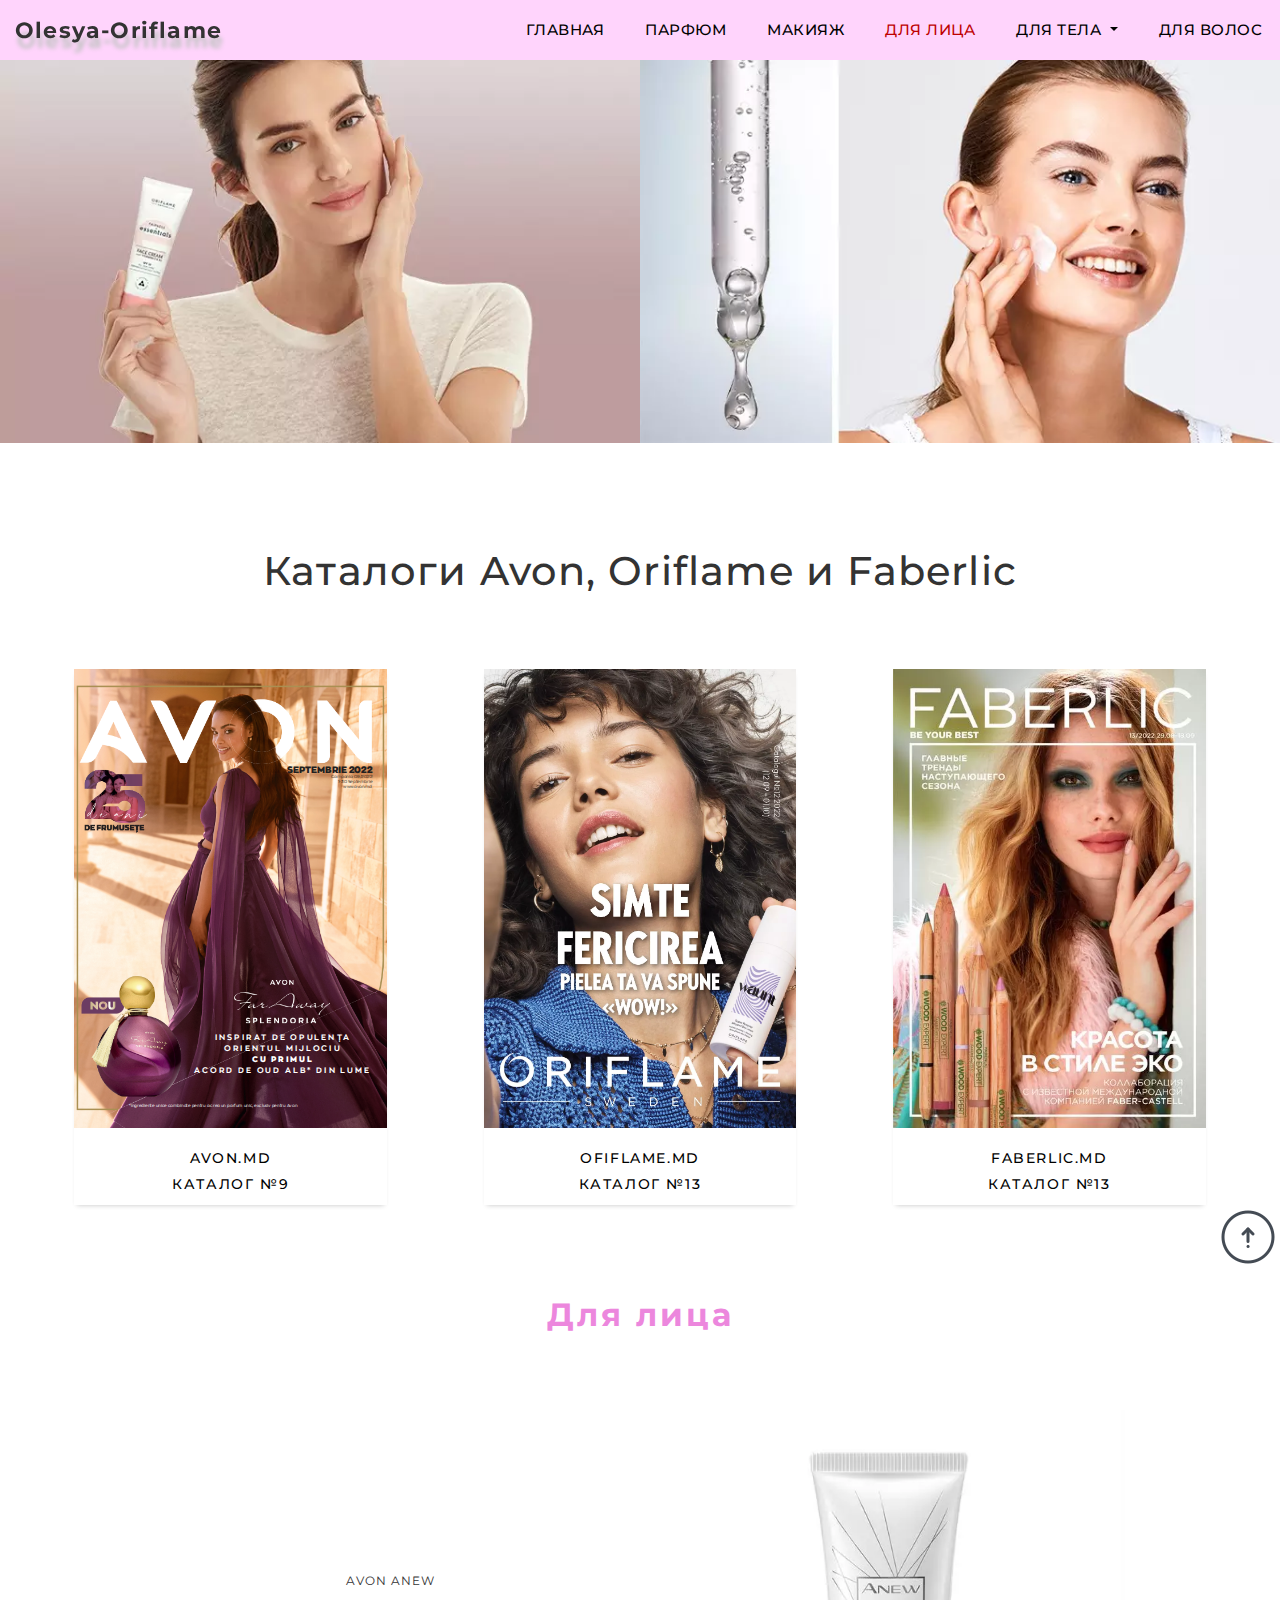
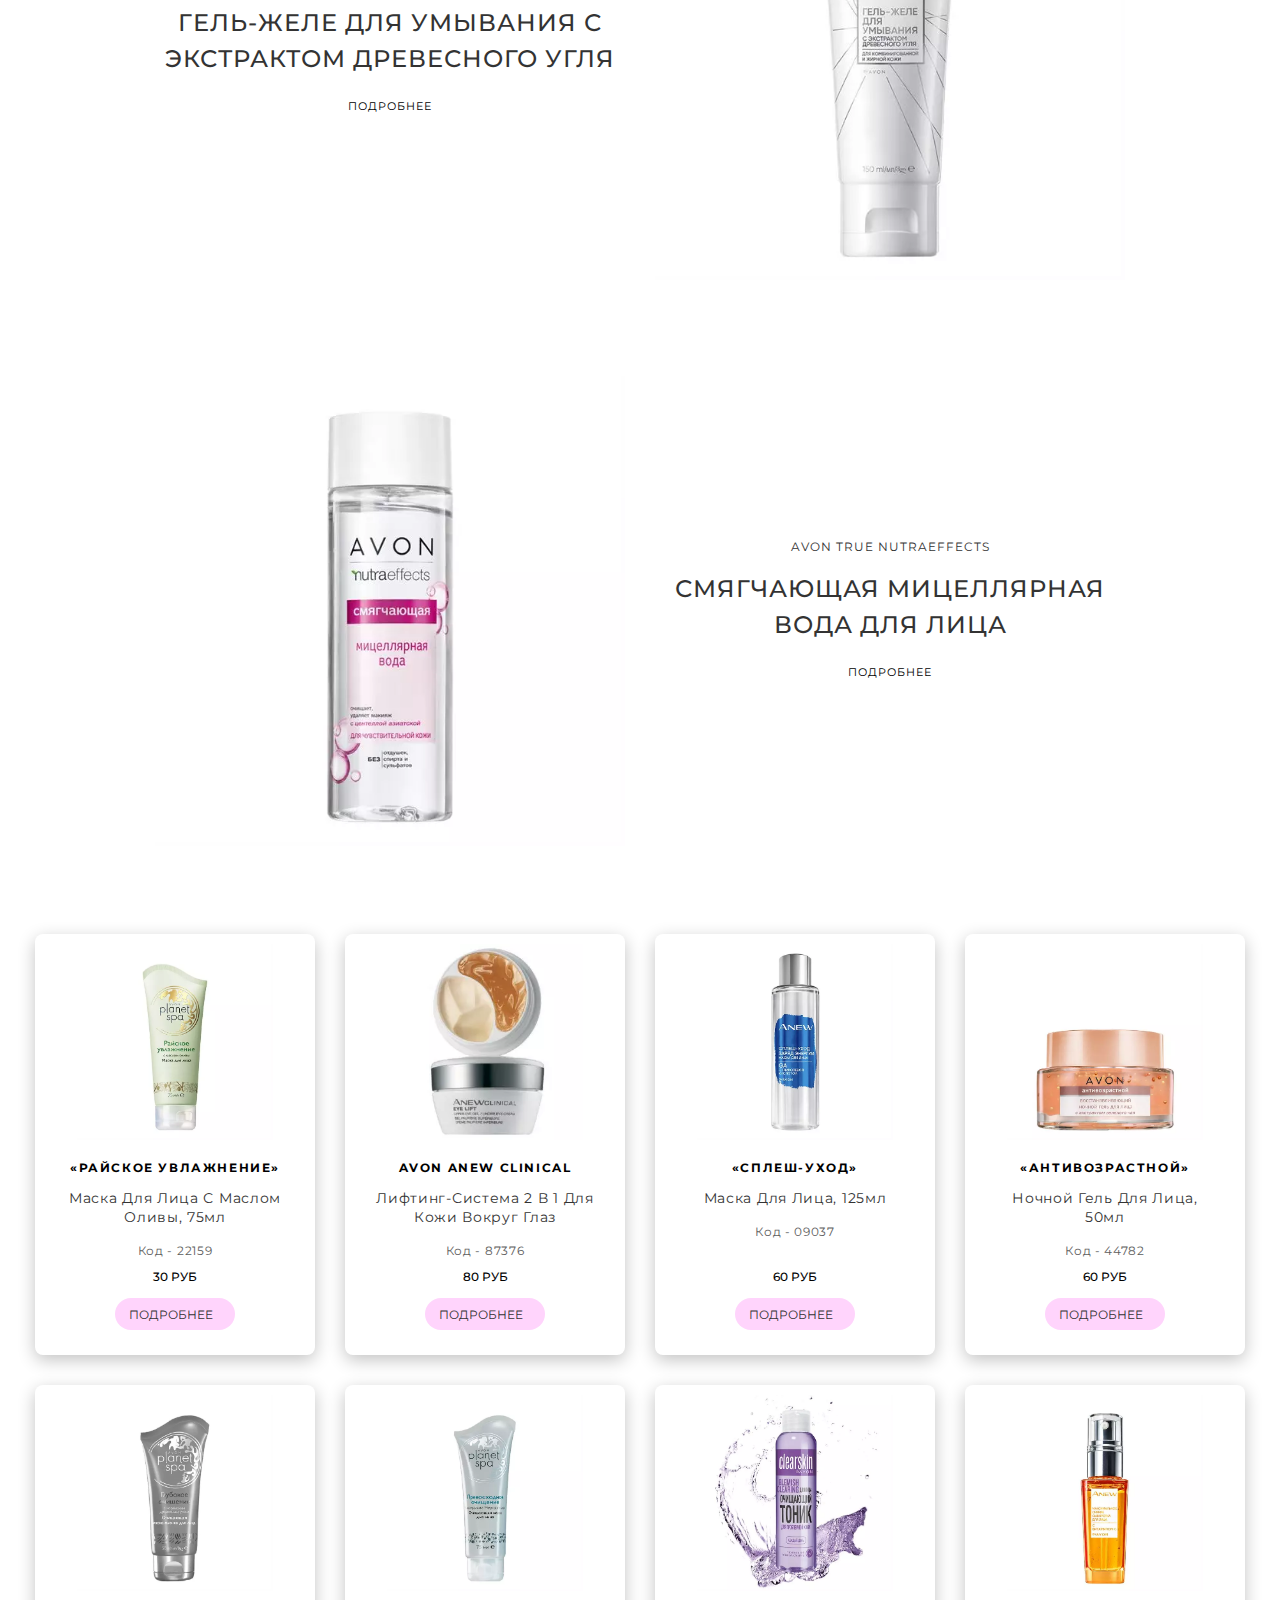
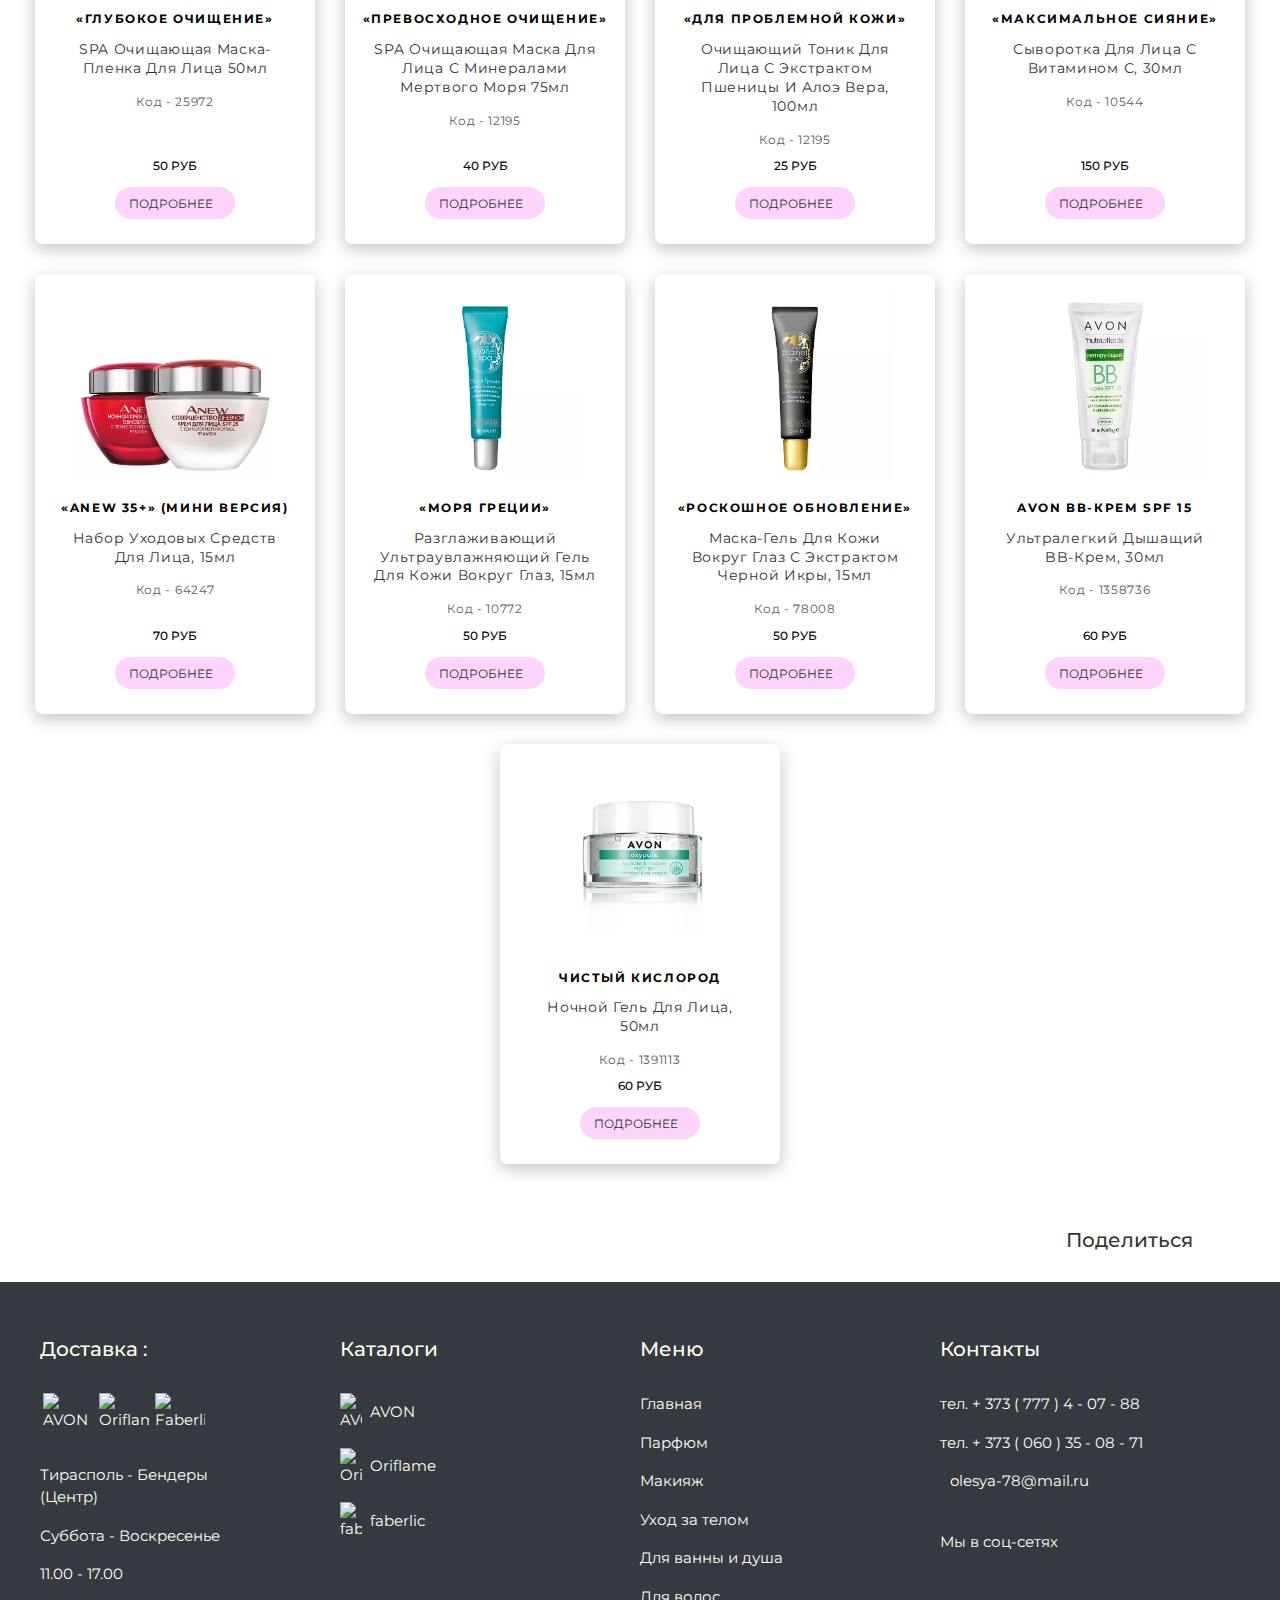
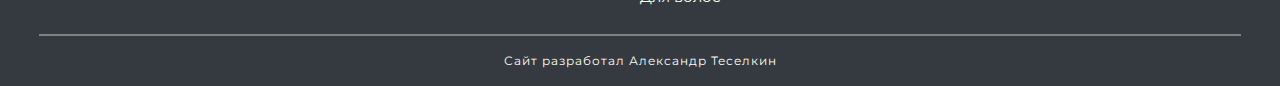
==== commit 2e01c3d6: "Add files via upload" ====
--- a/face.html
+++ b/face.html
@@ -232,9 +232,9 @@
       <div class="col-sm footer-box">
          <h5>Доставка :</h5>
          <div class="footer-img" >
-            <img src="./img/img_fon/avon_s.png" alt="AVON">
-            <img src="./img/img_fon/orillame_footer_2.png" alt="Oriflame">
-            <img src="./img/img_fon/Faberlic.png" alt="Faberlic">
+            <img src="./img/img_fon/avon_s.webp" alt="AVON">
+            <img src="./img/img_fon/orillame_footer_2.webp" alt="Oriflame">
+            <img src="./img/img_fon/Faberlic.webp" alt="Faberlic">
          </div>
          <p> Тирасполь - Бендеры <br>(Центр)</p>
          <p>Суббота - Воскресенье</p>
@@ -243,9 +243,9 @@
 
       <div class="col-sm footer-box">
          <h5>Каталоги</h5>
-         <p><a href="https://md.avon-brochure.com/c03_md_2022/campania/index.html#page/I" target="_blank" title="Смотреть каталог"><img src="./img/img_fon/avon_s.png" alt="AVON">AVON</a></p>
-         <p><a href="https://md.oriflame.com/ru/products/digital-catalogue-current?PageNumber=1" target="_blank" title="Смотреть каталог"><img src="./img/img_fon/orillame_footer_2.png" alt="Oriflame">Oriflame</a></p>
-         <p><a href="https://faberlic.md/catalog" target="_blank" title="Смотреть каталог"><img src="./img/img_fon/Faberlic.png" alt="faberlic">faberlic</a></p>
+         <p><a href="https://md.avon-brochure.com/c03_md_2022/campania/index.html#page/I" target="_blank" title="Смотреть каталог"><img src="./img/img_fon/avon_s.webp" alt="AVON">AVON</a></p>
+         <p><a href="https://md.oriflame.com/ru/products/digital-catalogue-current?PageNumber=1" target="_blank" title="Смотреть каталог"><img src="./img/img_fon/orillame_footer_2.webp" alt="Oriflame">Oriflame</a></p>
+         <p><a href="https://faberlic.md/catalog" target="_blank" title="Смотреть каталог"><img src="./img/img_fon/Faberlic.webp" alt="faberlic">faberlic</a></p>
       </div>
 
       <div class="col-sm footer-box">
--- a/css/style.css
+++ b/css/style.css
@@ -329,6 +329,7 @@
   font-weight: 700;
   padding: 20px 15px;
   letter-spacing: 3px;
+  color: #ec87dd;
 }
 
 .centertt-sale {
@@ -358,17 +359,13 @@
   font-weight: 500;
   color: #000;
   background: #ffd4fc;
-  padding: 8px 15px;
+  padding: 5px 15px;
   border: 0;
-  border-radius: 20px;
+  border-radius: 15px;
   text-decoration: none;
   transition: 1.2s;
   min-width: 150px;
   text-align: center;
-  -webkit-border-radius: 20px;
-  -moz-border-radius: 20px;
-  -ms-border-radius: 20px;
-  -o-border-radius: 20px;
 }
 
 .bl-knopok a:hover {
@@ -483,16 +480,17 @@
   flex-wrap: wrap;
 }
 .catalogi-block__item {
-  /* border: 1px solid #01E675; */
-  width: 300px;
+  width: 25%;
   box-shadow: 0px 3px 5px -3px #c3c3c3;
   overflow: hidden;
 }
 .catalogi-block__item a {
   display: flex;
+  width: 100%;
+  height: 100%;
   flex-direction: column;
   justify-content: space-between;
-  height: 100%;
+  object-fit: cover !important;
   transition: all 0.3s ease;
   -webkit-transition: all 0.3s ease;
   -moz-transition: all 0.3s ease;
@@ -500,6 +498,9 @@
   -o-transition: all 0.3s ease;
 }
 .catalogi-block__item img {
+  width: 100%;
+  height: 100%;
+  object-fit: cover;
   transition: all 0.8s ease;
   -webkit-transition: all 0.8s ease;
   -moz-transition: all 0.8s ease;
@@ -622,9 +623,8 @@
 
 .card {
   border: none;
-  /* margin: 40px auto; */
   margin: 0 !important;
-  padding-bottom: 20px;
+  padding-bottom: 25px;
   min-width: 280px;
   max-width: 280px;
   /*box-shadow: 2px 13px 40px #c3c3c3;*/
@@ -650,7 +650,7 @@
   content: 'Под заказ';
   font-size: 16px;
   font-weight: 500;
-  color: #c40000;
+  color: #f60f0f;
   padding: 5px 8px;
   background: rgba(167, 167, 167, 0.25);
   width: 100%;
@@ -832,13 +832,19 @@
   z-index: 10;
 }
 .card-3d-grup {
-  width: 25px;
-  height: 25px;
-  /* border: #01E675 1px solid; */
-  position: absolute;
-  top: 3px;
-  right: 3px;
+  width: 28px;
+  height: 28px;
+  /*border: #01E675 1px solid;
+  */position: absolute;
+  top: 0;
+  right: 0;
   cursor: pointer;
+  background: #ffd4fc;
+  border-radius: 0 0 0 50%;
+  -webkit-border-radius: 0 0 0 50%;
+  -moz-border-radius: 0 0 0 50%;
+  -ms-border-radius: 0 0 0 50%;
+  -o-border-radius: 0 0 0 50%;
 }
 /* .card-3d-close {
     position: absolute;
@@ -853,8 +859,8 @@
   position: absolute;
   width: 16px;
   height: 2px;
-  top: 10px;
-  right: 4px;
+  top: 12px;
+  right: 5px;
   background: #000;
   transform: rotate(45deg);
   -webkit-transform: rotate(45deg);
@@ -867,8 +873,8 @@
   position: absolute;
   width: 16px;
   height: 2px;
-  top: 10px;
-  right: 4px;
+  top: 12px;
+  right: 5px;
   background: #000;
   transform: rotate(-45deg);
   -webkit-transform: rotate(-45deg);
@@ -878,7 +884,7 @@
 }
 .card-3d-text h5 {
   text-align: center;
-  margin: 16px 0 16px;
+  margin: 0px 15px 16px;
   font-size: 15px;
 }
 .card-3d-text p {
@@ -923,7 +929,6 @@
   padding: 7px 12px 6px;
   color: #333;
   background: #ffd4fc;
-  margin-bottom: 5px;
   font-size: 12px;
   font-weight: 400;
   text-transform: uppercase;
@@ -1301,10 +1306,8 @@
     display: none;
   }
   .img-fluid {
-   max-width: 50%;
-   /* height: auto; */
    margin: 0 auto;
-}
+  }
   .top-image-bg {
     display: block;
     justify-content: center;
@@ -1351,6 +1354,22 @@
 }
 /* ======== Media 768px /======== */
 
+/* ====== Media 630px ======== */
+@media (max-width: 630px) {
+  .card-deck {
+    gap: 12px;
+  }
+  .card {
+    border: none;
+    margin: 0 !important;
+    padding-bottom: 25px;
+    min-width: 48%;
+    max-width: 48%;
+    box-shadow: 0 2px 5px 0px #5f5f5f;
+  }
+}
+/* ====== Mediaa 630px /======== */
+
 /* ====== Media 568px ======== */
 @media (max-width: 568px) {
   .navbar-toggler {
@@ -1371,11 +1390,10 @@
     margin: 0;
   }
   .catalogi-block {
-    gap: 50px 4%;
-  }
-  .catalogi-block__item {
-    width: 30%;
-  }
+    justify-content: space-between;
+    gap: 50px 2%;
+  }
+
   .catalog-top {
     margin: 35px auto 25px;
     font-size: 5vw;
@@ -1474,12 +1492,14 @@
   .container-1000 {
     display: none;
   }
+  .catalogi-block__item {
+    width: 32%;
+  }
   .centertt {
-   font-weight: 500;
    padding: 0px 15px 20px;
-}
+  }
   .bl-knopok {
-    margin: 0px auto 15px;
+    margin: 0px auto 30px;
   }
   .parfum-oni {
     margin: 25px auto 30px;
@@ -1489,11 +1509,15 @@
     justify-content: space-evenly;
     -ms-flex-flow: row wrap;
     flex-flow: row wrap;
-  }
-
-  .card {
-    box-shadow: 2px 13px 40px #c3c3c3;
-  }
+    margin: 2px 4px 0;
+    gap: 8px 2px;
+    line-height: 130%;
+  }
+  .card--smooth::before {
+    font-size: 3vw;
+    padding: 5px 8px;
+}
+
   .card-body p {
     padding: 0;
     margin: 0 0 8px 0;
@@ -1508,8 +1532,9 @@
     padding: 10px 8px;
   }
   .card-3d-text h5 {
-    font-size: 18px;
-    margin-bottom: 10px;
+    font-size: 14px;
+    margin: 0px 20px 10px 0;
+    text-align: left;
   }
 }
 /* ====== Media 450px /======== */
@@ -1522,26 +1547,123 @@
   .catalog-top {
     margin: 16px auto 16px;
   }
+  .catalogi-block {
+    margin: 0 -7px;
+  }
+  .catalogi-block__item {
+    box-shadow: 0px 0px 10px -3px #c3c3c3;
+  }
+  .top-arrow {
+    top: 88%;
+    margin-top: -45px;
+  }
   .centertt {
-    padding: 25px 15px;
+    padding: 15px 15px 25px;
+    margin-bottom: 0;
     font-size: 7vw;
   }
+  .centertt-sale {
+    margin: 0;
+    padding-top: 5px;
+  }
+  .card-deck {
+    gap: 8px 1px;
+    margin: 0 2px 20px;
+  }
   .card {
-    margin: 5px 0;
     padding-bottom: 20px;
-    /* min-width: 100%; */
-    /* box-shadow: 2px 13px 40px #c3c3c3; */
+    min-width: 48%;
+    max-width: 48%;
+    box-shadow: none;
+    box-shadow: 0px 2px 5px 0px #5f5f5f;
+  }
+  .card:hover {
+    box-shadow: 0px 2px 3px 0px #5f5f5f;
+  }
+  .card-active {
+    background: #fff;
+    border: 1px solid #e2e2e2;
+    border: none;
+    box-shadow: 0px 0px 3px 0px #5f5f5f;
+    border-radius: 10px;
+  }
+  .card img {
+    width: 60%;
   }
   .card-body {
     text-align: center;
-    padding: 18px 15px 0;
-  }
-  .card img {
-    width: 60%;
-  }
-  .card-deck {
-    gap: 15px;
-    margin: 0 15px 20px;
+    padding: 12
+    14px 12px 0;
+  }
+  .card-title {
+    margin-bottom: 8px;
+    font-size: 2.8vw;
+  }
+  .card-body p {
+    font-size: 11px;
+  }
+  .card-body p:last-child {
+    font-size: 11px;
+  }
+  .card-3d-text h5 {
+    text-align: left;
+    margin: 0px 20px 10px 0;
+    font-size: 13px;
+    font-weight: 700;
+  }
+  .card-3d-text p {
+    font-size: 12px;
+    line-height: 128%;
+    margin-bottom: 5px;
+  }
+  .text-muted {
+    font-size: 11px;
+  }
+  .card-footer {
+    padding: 5px 0 15px;
+  }
+  .btn-card-3d {
+    padding: 4px 12px 4px;
+    color: rgb(0, 0, 0);
+    /* margin-bottom: 5px; */
+    font-size: 10px;
+    font-weight: 400;
+  }
+  .card-3d-grup {
+    width: 25px;
+    height: 25px;
+    top: 0;
+    right: 0;
+  }
+  .card-3d-close::before {
+    content: '';
+    position: absolute;
+    width: 14px;
+    height: 2px;
+    top: 11px;
+    right: 4px;
+  }
+  .card-3d-close::after {
+    content: '';
+    position: absolute;
+    width: 14px;
+    height: 2px;
+    top: 11px;
+    right: 4px;
+  }
+  .fa-arrow-circle-right {
+    font-size: 12px;
+  }
+  .card--smooth::before {
+    font-size: 12px;
+    padding: 1px 8px;
+  }
+  .new-produkt {
+    padding: 0px 0 5px;
+    margin-bottom: 15px;
+  }
+  .recomend {
+    margin: 30px auto 0;
   }
   .podrobney-link {
     padding: 5px 17px 5px;
@@ -1576,5 +1698,16 @@
 
 /* ====== Media 350px ======== */
 @media (max-width: 350px) {
+  .card-title {
+    font-size: 2.7vw;
+  }
 }
 /* ====== Mediaa 350px /======== */
+
+
+/* ====== Media 0px ======== */
+@media (max-width: 0px) {}
+/* ====== Mediaa 0px /======== */
+/* ====== Media 0px ======== */
+@media (max-width: 0px) {}
+/* ====== Mediaa 0px /======== */
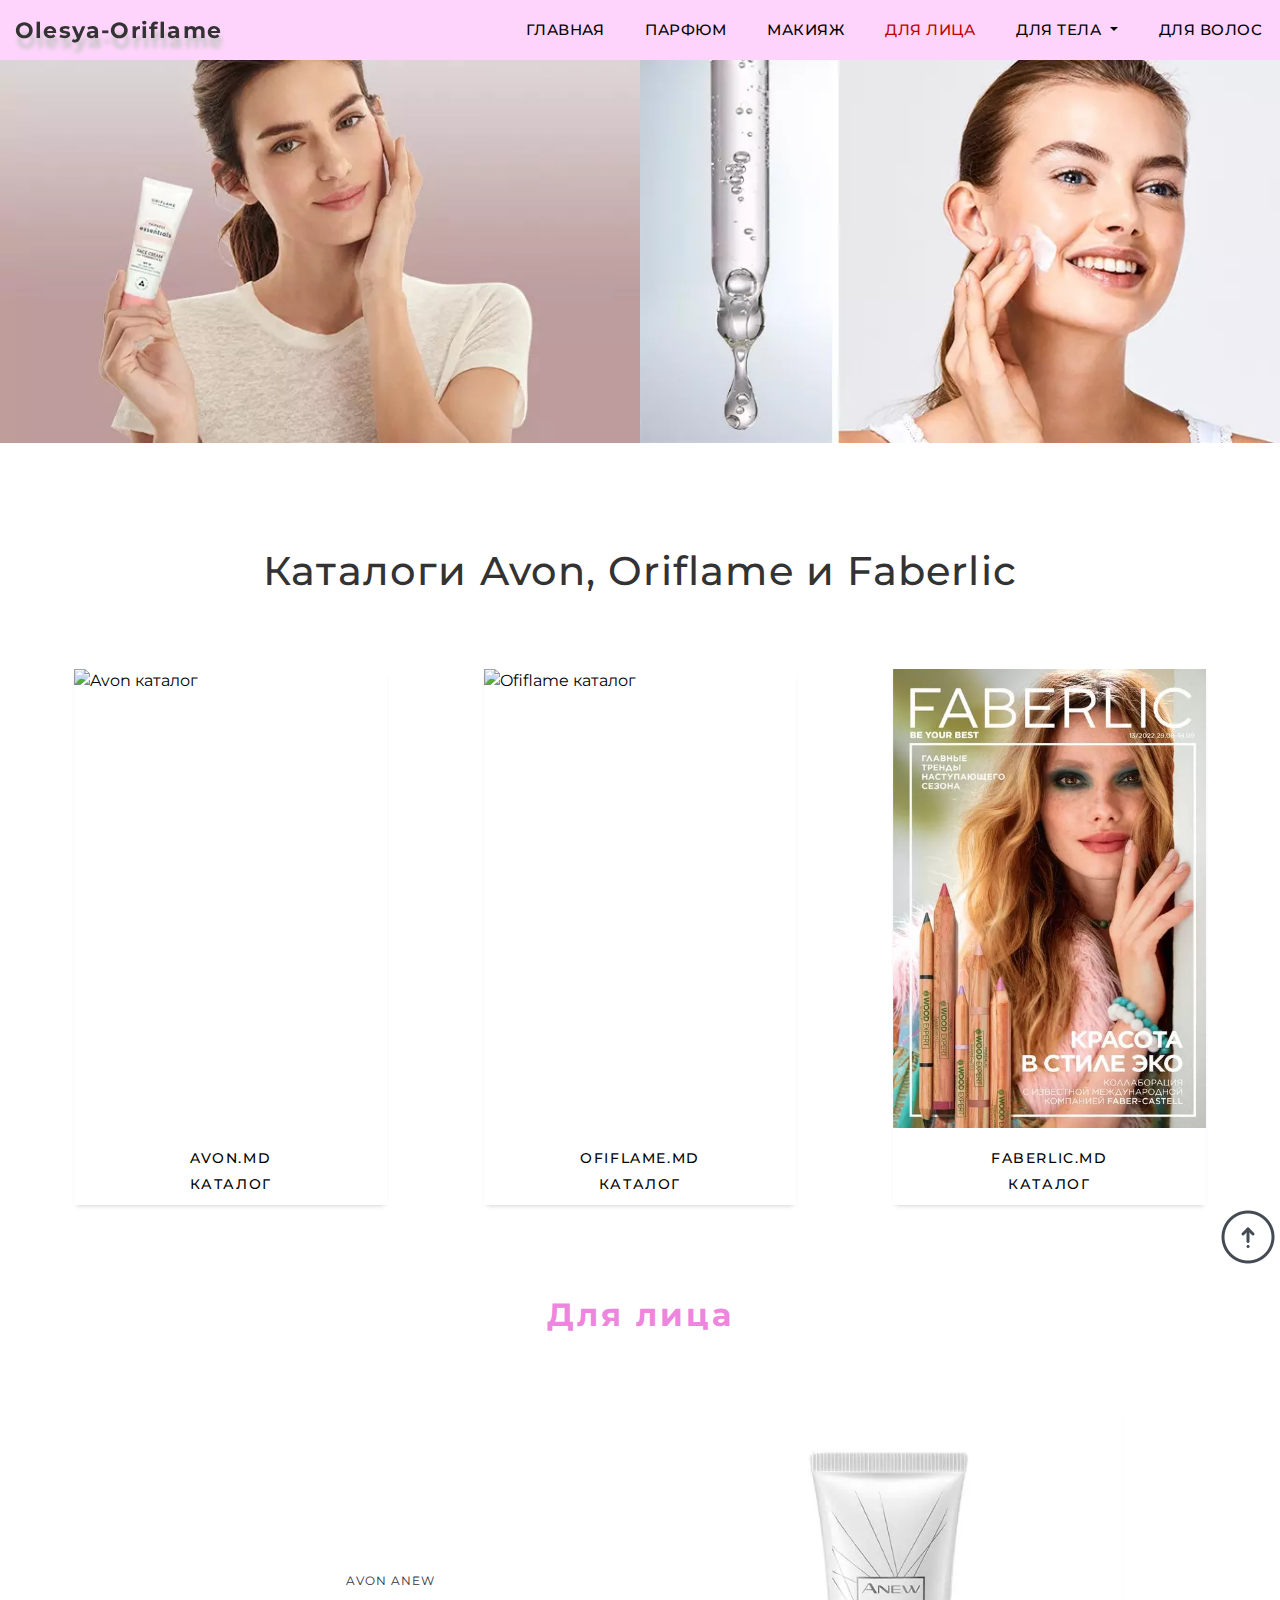
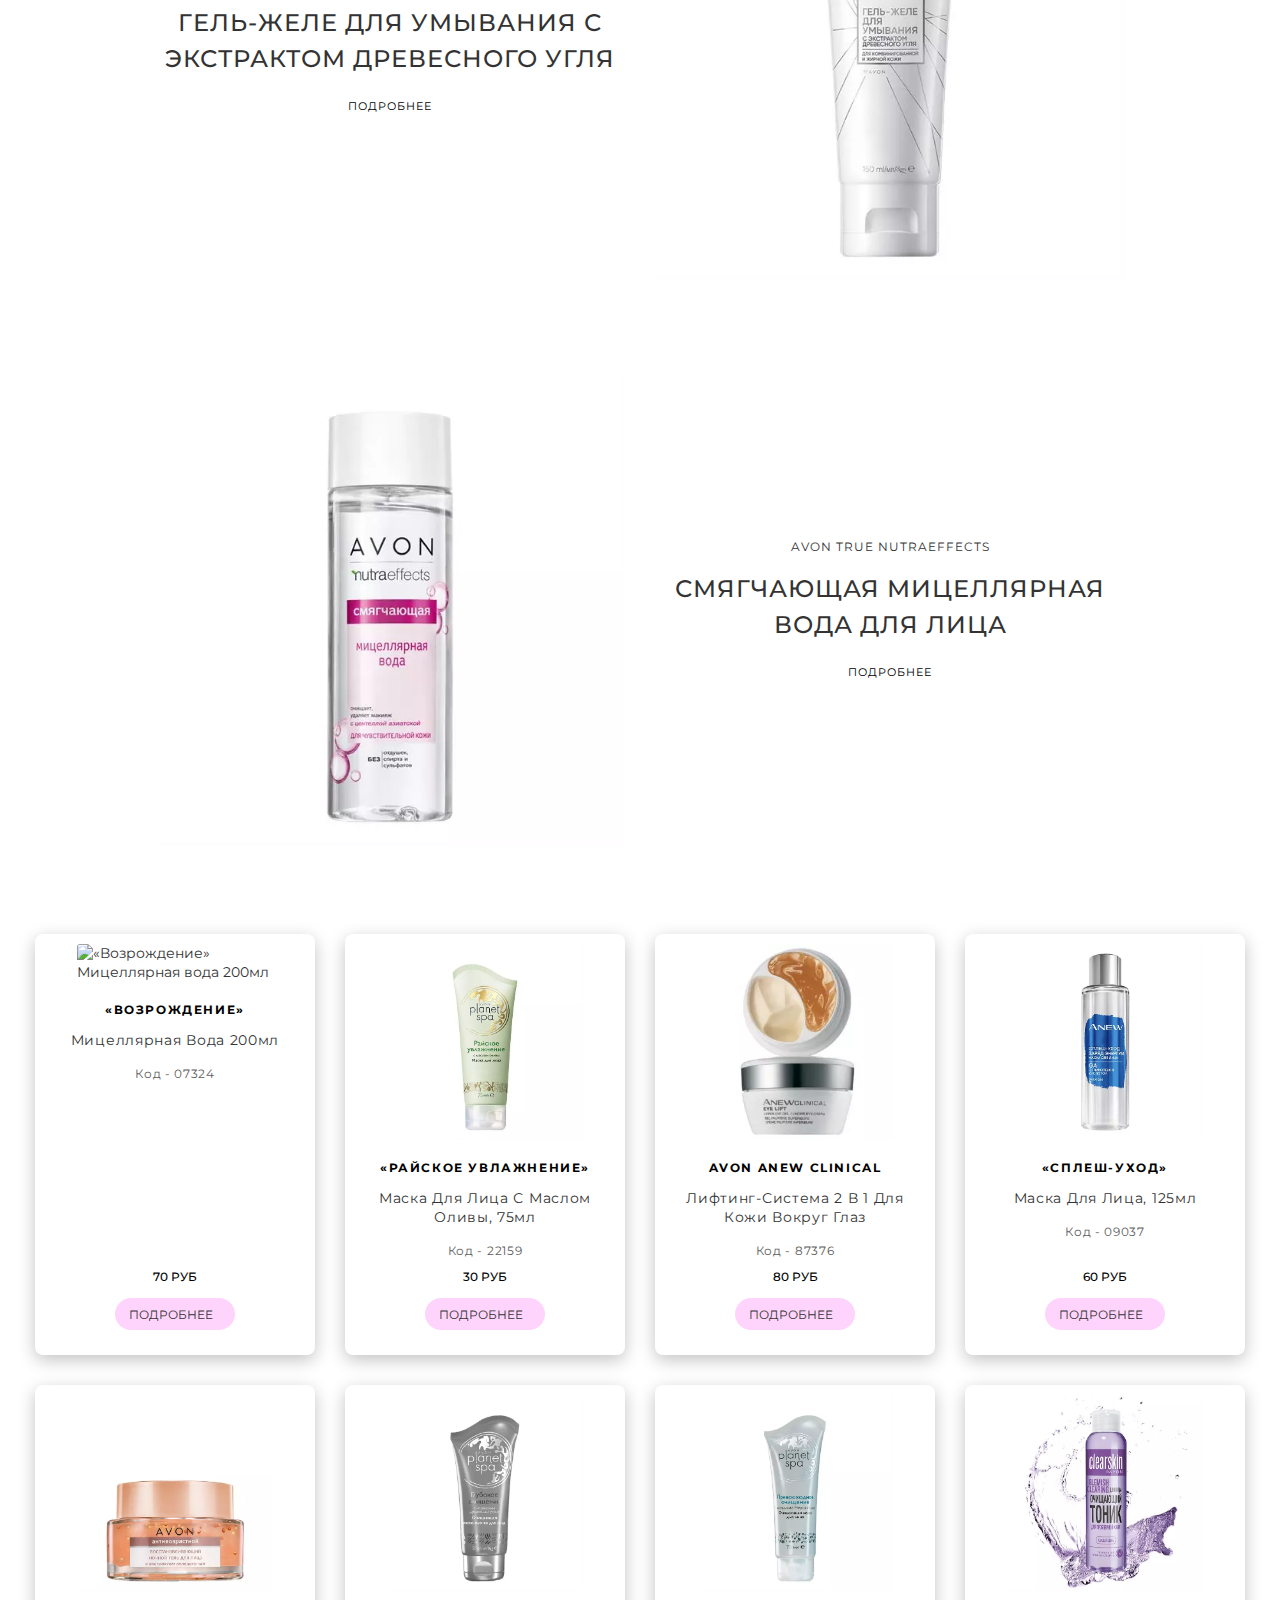
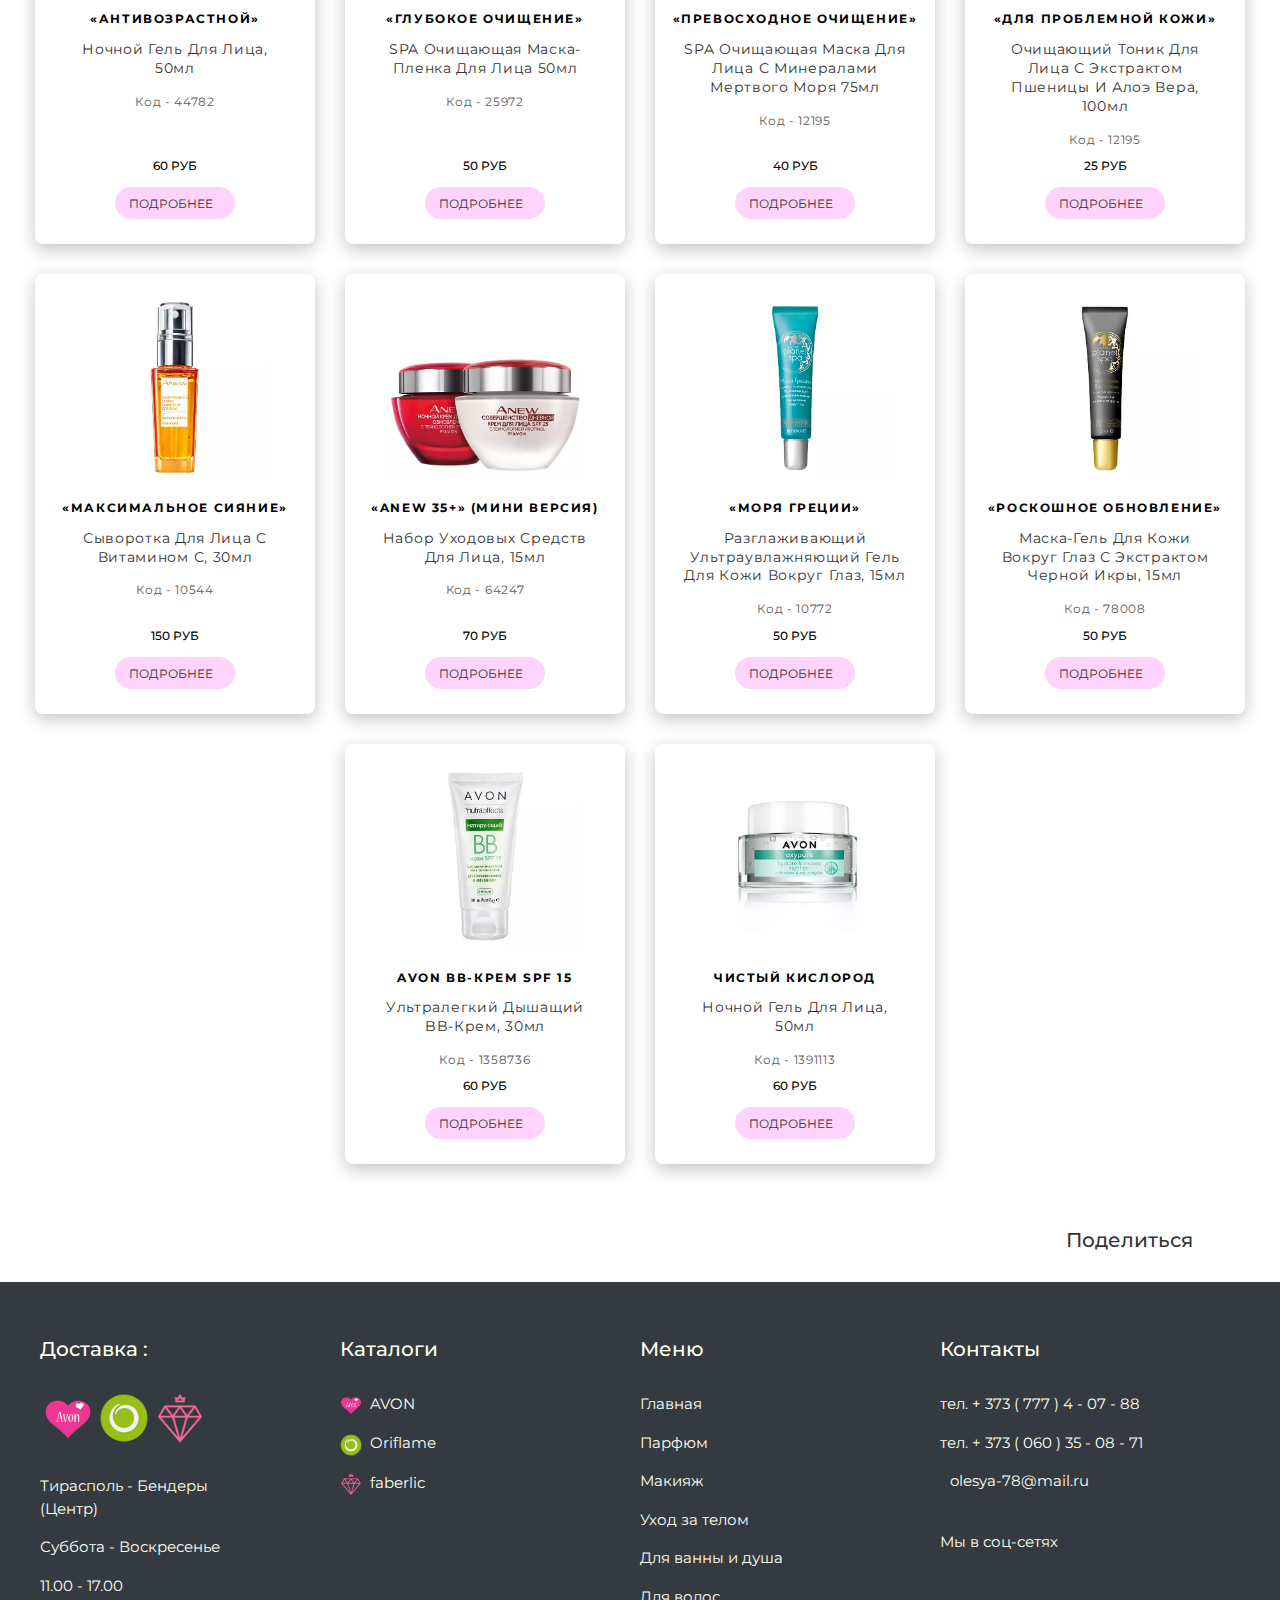
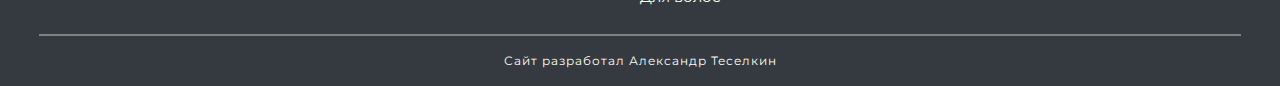
==== commit 89081d1b: "Add files via upload" ====
--- a/face.html
+++ b/face.html
@@ -105,22 +105,22 @@
 
          <div class=" catalogi-block__item">
             <a href="https://md.avon-brochure.com/c03_md_2022/campania/index.html#page/I" target="_blank" class="category" title="Смотреть каталог">
-               <img src="./img/catalogi_images/avon-9.svg" class="img-fluid img-men" alt="Avon каталог">
-               <h4 class="catalog__subtitle">Avon.md  <span>каталог №9 </span></h4>
+               <img src="./img/catalogi_images/AVON.svg" class="img-fluid img-men" alt="Avon каталог">
+               <h4 class="catalog__subtitle">Avon.md  <span>каталог</span></h4>
             </a>
          </div>
 
          <div class="catalogi-block__item">
             <a href="https://md.oriflame.com/ru/products/digital-catalogue-current?PageNumber=1" target="_blank" class="category" title="Смотреть каталог">
-               <img src="./img/catalogi_images/oriflame-13.webp" class="img-fluid img-men" alt="Ofiflame каталог">
-               <h4 class="catalog__subtitle">Ofiflame.md <span>каталог №13</span> </h4>
+               <img src="./img/catalogi_images/Oriflame.webp" class="img-fluid img-men" alt="Ofiflame каталог">
+               <h4 class="catalog__subtitle">Ofiflame.md <span>каталог</span> </h4>
             </a>
          </div>
 
          <div class="catalogi-block__item">
             <a href="https://faberlic.md/catalog" target="_blank" class="category" title="Смотреть каталог">
                <img src="./img/catalogi_images/faberlic-13.webp" class="img-fluid img-men" alt="faberlic каталог">
-               <h4 class="catalog__subtitle">Faberlic.md <span>каталог №13</span> </h4>
+               <h4 class="catalog__subtitle">Faberlic.md <span>каталог</span></h4>
             </a>
          </div>
 
@@ -232,9 +232,9 @@
       <div class="col-sm footer-box">
          <h5>Доставка :</h5>
          <div class="footer-img" >
-            <img src="./img/img_fon/avon_s.webp" alt="AVON">
-            <img src="./img/img_fon/orillame_footer_2.webp" alt="Oriflame">
-            <img src="./img/img_fon/Faberlic.webp" alt="Faberlic">
+            <img src="./img/img_fon/avon_s.png" alt="AVON">
+            <img src="./img/img_fon/orillame_footer_2.png" alt="Oriflame">
+            <img src="./img/img_fon/Faberlic.png" alt="Faberlic">
          </div>
          <p> Тирасполь - Бендеры <br>(Центр)</p>
          <p>Суббота - Воскресенье</p>
@@ -243,9 +243,9 @@
 
       <div class="col-sm footer-box">
          <h5>Каталоги</h5>
-         <p><a href="https://md.avon-brochure.com/c03_md_2022/campania/index.html#page/I" target="_blank" title="Смотреть каталог"><img src="./img/img_fon/avon_s.webp" alt="AVON">AVON</a></p>
-         <p><a href="https://md.oriflame.com/ru/products/digital-catalogue-current?PageNumber=1" target="_blank" title="Смотреть каталог"><img src="./img/img_fon/orillame_footer_2.webp" alt="Oriflame">Oriflame</a></p>
-         <p><a href="https://faberlic.md/catalog" target="_blank" title="Смотреть каталог"><img src="./img/img_fon/Faberlic.webp" alt="faberlic">faberlic</a></p>
+         <p><a href="https://md.avon-brochure.com/c03_md_2022/campania/index.html#page/I" target="_blank" title="Смотреть каталог"><img src="./img/img_fon/avon_s.png" alt="AVON">AVON</a></p>
+         <p><a href="https://md.oriflame.com/ru/products/digital-catalogue-current?PageNumber=1" target="_blank" title="Смотреть каталог"><img src="./img/img_fon/orillame_footer_2.png" alt="Oriflame">Oriflame</a></p>
+         <p><a href="https://faberlic.md/catalog" target="_blank" title="Смотреть каталог"><img src="./img/img_fon/Faberlic.png" alt="faberlic">faberlic</a></p>
       </div>
 
       <div class="col-sm footer-box">
